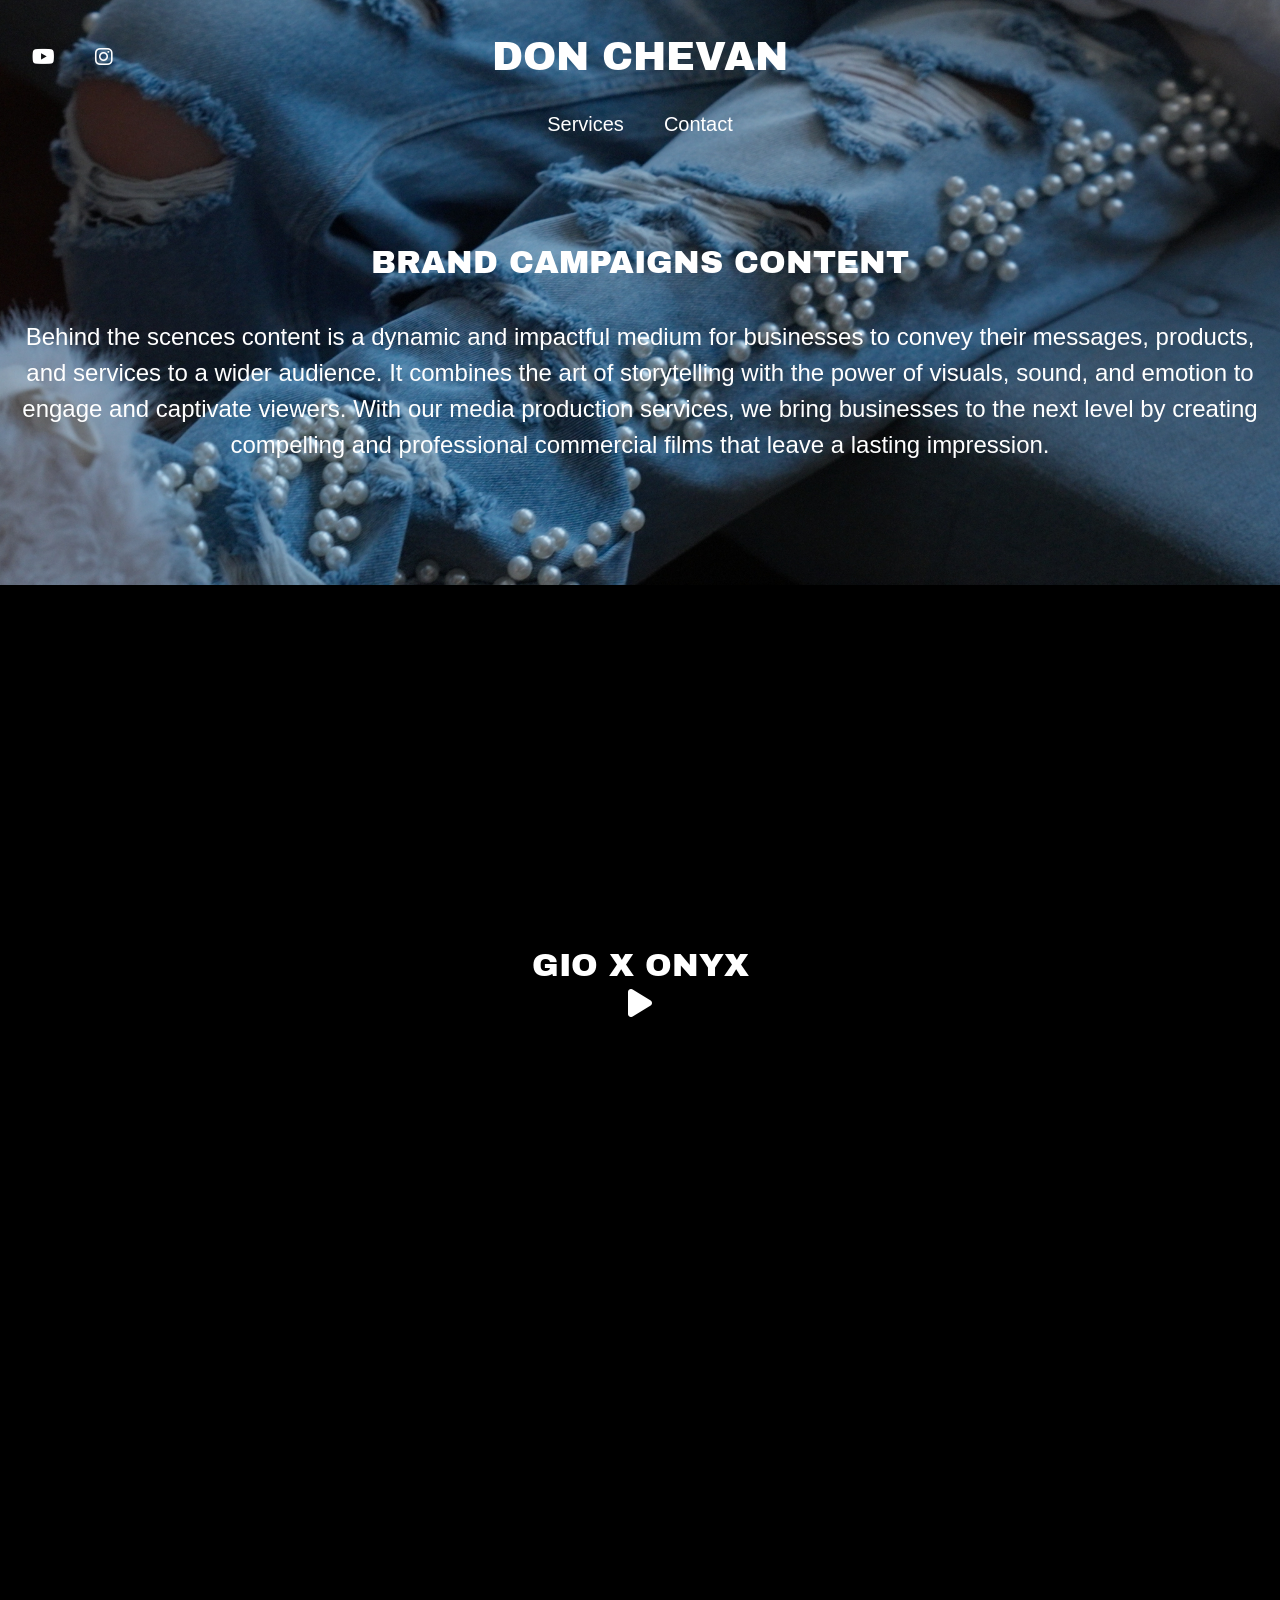
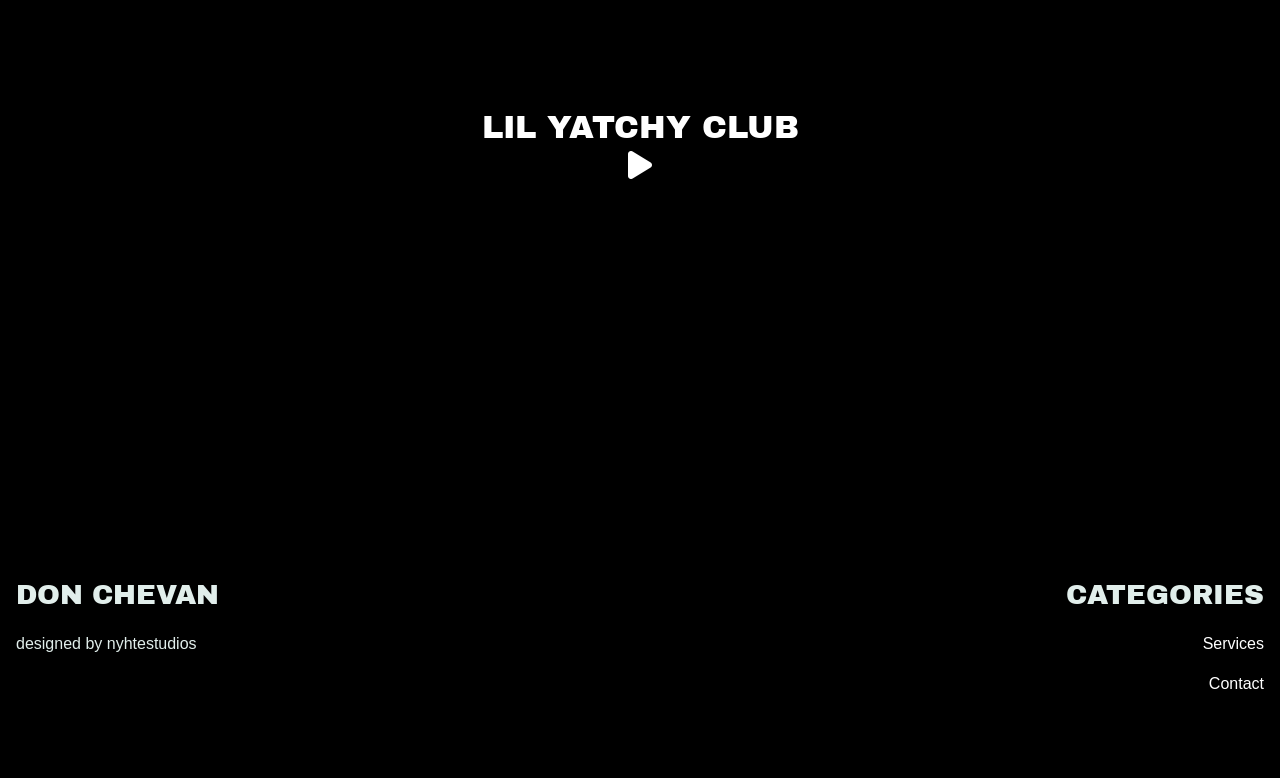
==== bccontentpage.html @ 1b99fb3d "fixed the off menu" ====
<!-- created by Greg Burris - 2025 -->
<!-- powered by Nyhte Studios -->
<!DOCTYPE html>
<html>
  <head>
    <meta charset="utf-8" />
    <title>Don Chevan</title>
    <meta name="author" content="" />
    <meta name="description" content="" />
    <meta name="viewport" content="width=device-width, initial-scale=1" />
    <link rel="icon" type="image/x-icon" href="favicon.ico" />
    <link
      href="https://fonts.googleapis.com/css?family=Archivo+Black"
      rel="stylesheet"
    />
    <link
      rel="stylesheet"
      href="https://cdnjs.cloudflare.com/ajax/libs/font-awesome/6.7.2/css/all.min.css"
      integrity="sha512-Evv84Mr4kqVGRNSgIGL/F/aIDqQb7xQ2vcrdIwxfjThSH8CSR7PBEakCr51Ck+w+/U6swU2Im1vVX0SVk9ABhg=="
      crossorigin="anonymous"
      referrerpolicy="no-referrer"
    />
    <!-- bootstrap stylesheet link -->
    <link
      rel="stylesheet"
      href="https://cdn.jsdelivr.net/npm/bootstrap@4.0.0/dist/css/bootstrap.min.css"
      integrity="sha384-Gn5384xqQ1aoWXA+058RXPxPg6fy4IWvTNh0E263XmFcJlSAwiGgFAW/dAiS6JXm"
      crossorigin="anonymous"
    />
    <!-- base stylesheet link -->
    <link href="css/base-stylesheet.css" rel="stylesheet" />
    <!-- services-subpage stylesheet link -->
    <link href="css/services-subpage-stylesheet.css" rel="stylesheet" />
    <!-- contact-subpage stylesheet link -->
    <link href="css/contact-subpage-stylesheet.css" rel="stylesheet" />
    <!-- content-pages stylesheet link -->
    <link href="css/content-pages.css" rel="stylesheet" />
  </head>

  <body>
    <!-- navbar code -->
    <!-- navbar for mobile -->
    <div class="show-on-mobile hide-on-desktop">
      <!-- off screen menu -->
      <div class="off-screen-menu">
        <!-- logo/title -->
        <h1>
          <a id="logo-mobile-off-screen-menu" href="./index.html">DON CHEVAN</a>
        </h1>
        <!-- service links -->
        <ul class="services-off-screen-menu">
          <li>
            <a class="underline-text-mobile" href="./services.html">Services</a>
          </li>
          <li>
            <a class="underline-text-mobile" href="./contact.html">Contact</a>
          </li>
        </ul>
        <!-- social media links -->
        <li class="social-media-links-off-screen-menu adjust-margins-mobile">
          <a
            class="underline-text-social-mobile"
            href="https://youtube.com/@donchevan?si=R7IiFeGLlOUmfGjW"
            ><i class="fab fa-youtube"></i
          ></a>
          <a
            class="underline-text-social-mobile"
            href="https://www.instagram.com/don.chevan/?ref=evahooft&hl=en"
            ><i class="fab fa-instagram"></i
          ></a>
        </li>
      </div>
      <!-- initial mobile menu -->
      <div class="content-image-001-mobile adjust-height-mobile">
        <header>
          <nav class="navbar-mobile">
            <!-- logo/title -->
            <h1><a id="logo-mobile" href="./index.html">DON CHEVAN</a></h1>
            <!-- hamburger menu -->
            <div class="ham-menu">
              <span></span>
              <span></span>
              <span></span>
            </div>
          </nav>
          <div
            class="background-container-mobile adjust-container-height-mobile"
          >
            <!-- text -->
            <p class="sub-text-mobile">BRAND CAMPAIGNS CONTENT</p>
            <p class="sub-text-services-mobile text-wrapping">
              Behind the scenes content is a dynamic and impactful medium for
              businesses to convey their messages, products, and services to a
              wider audience. It combines the art of storytelling with the power
              of visuals, sound, and emotion to engage and captivate viewers.
              With our media production services, we bring businesses to the
              next level by creating compelling and professional commercial
              films that leave a lasting impression.
            </p>
          </div>
        </header>
      </div>
    </div>

    <!-- navbar for Desktop -->
    <div class="show-on-desktop hide-on-mobile">
      <!-- background-image -->
      <div class="content-image-001">
        <header>
          <!-- social media links -->
          <li class="social-media-links">
            <a href="https://youtube.com/@donchevan?si=R7IiFeGLlOUmfGjW"
              ><i class="fab fa-youtube"></i
            ></a>
            <a href="https://www.instagram.com/don.chevan/?ref=evahooft&hl=en"
              ><i class="fab fa-instagram"></i
            ></a>
          </li>
          <nav class="navbar">
            <!-- logo/title -->
            <h1><a id="logo" href="./index.html">DON CHEVAN</a></h1>
            <!-- service links -->
            <ul>
              <li>
                <a class="underline-text" href="./services.html">Services</a>
              </li>
              <li>
                <a class="underline-text" href="./contact.html">Contact</a>
              </li>
            </ul>
          </nav>
        </header>
        <div class="background-container">
          <!-- text -->
          <p class="sub-text">BRAND CAMPAIGNS CONTENT</p>
          <p class="sub-text-services" style="padding: 1rem">
            Behind the scences content is a dynamic and impactful medium for
            businesses to convey their messages, products, and services to a
            wider audience. It combines the art of storytelling with the power
            of visuals, sound, and emotion to engage and captivate viewers. With
            our media production services, we bring businesses to the next level
            by creating compelling and professional commercial films that leave
            a lasting impression.
          </p>
        </div>
      </div>
    </div>

    <!-- content code -->
    <!-- content section for Moblie -->
    <div class="hide-on-desktop-aboutme show-on-mobile">
      <section class="content-section-mobile mobile-section-settings iphone-se-section-settings">
        <div style="padding-top: 1rem;" class="video-container-mobile mobile-text-container-settings iphone-se-container-settings">
          <!-- background-video -->
          <video playsinline muted loop id="background-video-mobile1" style="position: relative; z-index: -1;">
            <source src="./images/GIO X ONYX  3.MOV" type="video/mp4" />
          </video>
          <h1 style="padding: 1rem; text-align: center !important" class="tumbnail_title_mobile ipad-media-settings">GIO X ONYX</h1>
          <br>
          <button id="playPauseButton_mobile"><i class="fa-solid fa-play"></i></button>
        </div>
      </section>

      <section class="content-section-mobile mobile-section-settings iphone-se-section-settings">
        <div class="video-container-mobile mobile-text-container-settings iphone-se-container-settings">
          <!-- background-video -->
          <video playsinline muted loop id="background-video-mobile2" style="position: relative; z-index: -1;">
            <source src="./images/lil yachty club performance.mp4" type="video/mp4"/>
          </video>
          <h1 style="padding: 1rem; text-align: center !important" class="tumbnail_title_mobile2 ipad-media-settings">LIL YATCHY CLUB</h1>
          <br>
          <button id="playPauseButton_mobile2"><i class="fa-solid fa-play"></i></button>
        </div>
      </section>
    </div>

    <!-- content section for Desktop & Ipad -->
    <div class="show-on-desktop-aboutme hide-on-mobile">

      <section class="video-container">
        <!-- background-video -->
        <video playsinline muted loop id="background-video1" style="position: relative; z-index: -1;">
            <source src="./images/GIO X ONYX  3.MOV" type="video/mp4"/>
        </video>
        <h1 style="padding: 1rem; text-align: center !important" class="tumbnail_title ipad-media-settings">
            GIO X ONYX
        </h1>
        <br />
        <button id="playPauseButton"><i class="fa-solid fa-play"></i></button>
      </section>

      <section class="video-container">
        <!-- background-video -->
        <video playsinline muted loop id="background-video2" style="position: relative; z-index: -1;">
          <source src="./images/lil yachty club performance.mp4" type="video/mp4"/>
        </video>
        <h1 style="padding: 1rem; text-align: center !important" class="tumbnail_title_2 ipad-media-settings">
          LIL YATCHY CLUB
        </h1>
        <br />
        <button id="playPauseButton2"><i class="fa-solid fa-play"></i></button>
      </section>

    </div>

      <!-- Footer Section -->
    <div class="contact-footer">
      <div class="left-information desktop-settings-left">
        <!-- text -->
        <p class="footer-text">DON CHEVAN</p>
        <p class="footer-sub-text">designed by nyhtestudios</p>
      </div>
      <div class="right-information desktop-settings-right">
        <!-- text -->
        <p class="footer-text">CATEGORIES</p>
        <p class="footer-sub-text"><a href="./services.html">Services</a></p>
        <p class="footer-sub-text"><a href="./contact.html">Contact</a></p>
      </div>
    </div>

    <script>
    // Mobile
    // Function for Video 1
      const myVideoMobile = document.getElementById("background-video-mobile1");
      const playButtonMobile = document.getElementById("playPauseButton_mobile");
      const thumbnailTitleMobile = document.querySelector(".tumbnail_title_mobile");

      // Play video when the button is clicked
      playButtonMobile.addEventListener("click", () => {
        myVideoMobile.play(); // just play, not toggle
      });

      // Pause video when the video itself is clicked
      myVideoMobile.addEventListener("click", () => {
        if (!myVideoMobile.paused) {
            myVideoMobile.pause();
        }
      });

      // Show button when video is paused or ended
      myVideoMobile.addEventListener("pause", () => {
        playButtonMobile.classList.remove("hidden");
        thumbnailTitleMobile.classList.remove("hidden");
        playButtonMobile.innerHTML = '<i class="fa-solid fa-play"></i>';
      });

      // Hide button when video starts playing
      myVideoMobile.addEventListener("play", () => {
        playButtonMobile.classList.add("hidden");
        thumbnailTitleMobile.classList.add("hidden");
      });

    // Function for Video 2
      const myVideoMobile2 = document.getElementById("background-video-mobile2");
      const playButtonMobile2 = document.getElementById("playPauseButton_mobile2");
      const thumbnailTitleMobile2 = document.querySelector(".tumbnail_title_mobile2");

      // Play video when the button is clicked
      playButtonMobile2.addEventListener("click", () => {
        myVideoMobile2.play(); // just play, not toggle
      });

      // Pause video when the video itself is clicked
      myVideoMobile2.addEventListener("click", () => {
        if (!myVideoMobile2.paused) {
            myVideoMobile2.pause();
        }
      });

      // Show button when video is paused or ended
      myVideoMobile2.addEventListener("pause", () => {
        playButtonMobile2.classList.remove("hidden");
        thumbnailTitleMobile2.classList.remove("hidden");
        playButtonMobile2.innerHTML = '<i class="fa-solid fa-play"></i>';
      });

      // Hide button when video starts playing
      myVideoMobile2.addEventListener("play", () => {
        playButtonMobile2.classList.add("hidden");
        thumbnailTitleMobile2.classList.add("hidden");
      });

    // Desktop & Ipad
    // Function for Video 1
      const myVideo1 = document.getElementById("background-video1");
      const playButton1 = document.getElementById("playPauseButton");
      const thumbnailTitle1 = document.querySelector(".tumbnail_title");

      // Play video when the button is clicked
      playButton1.addEventListener("click", () => {
        myVideo1.play(); // just play, not toggle
      });

      // Pause video when the video itself is clicked
      myVideo1.addEventListener("click", () => {
        if (!myVideo1.paused) {
          myVideo1.pause();
        }
      });

      // Show button when video is paused or ended
      myVideo1.addEventListener("pause", () => {
        playButton1.classList.remove("hidden");
        thumbnailTitle1.classList.remove("hidden");
        playButton.innerHTML = '<i class="fa-solid fa-play"></i>';
      });

      // Hide button when video starts playing
      myVideo1.addEventListener("play", () => {
        playButton1.classList.add("hidden");
        thumbnailTitle1.classList.add("hidden");
      });

    // Function for Video 2
      const myVideo2 = document.getElementById("background-video2");
      const playButton = document.getElementById("playPauseButton2");
      const thumbnailTitle = document.querySelector(".tumbnail_title_2");

      // Play video when the button is clicked
      playButton.addEventListener("click", () => {
        myVideo2.play(); // just play, not toggle
      });

      // Pause video when the video itself is clicked
      myVideo2.addEventListener("click", () => {
        if (!myVideo2.paused) {
          myVideo2.pause();
        }
      });

      // Show button when video is paused or ended
      myVideo2.addEventListener("pause", () => {
        playButton.classList.remove("hidden");
        thumbnailTitle.classList.remove("hidden");
        playButton.innerHTML = '<i class="fa-solid fa-play"></i>';
      });

      // Hide button when video starts playing
      myVideo2.addEventListener("play", () => {
        playButton.classList.add("hidden");
        thumbnailTitle.classList.add("hidden");
      });

    </script>

    <!-- base javascript file -->
    <script src="js/script.js"></script>
    <!-- jQuery first, then Popper.js, then Bootstrap JS -->
    <script
      src="https://code.jquery.com/jquery-3.2.1.slim.min.js"
      integrity="sha384-KJ3o2DKtIkvYIK3UENzmM7KCkRr/rE9/Qpg6aAZGJwFDMVNA/GpGFF93hXpG5KkN"
      crossorigin="anonymous"
    ></script>
    <script
      src="https://cdn.jsdelivr.net/npm/popper.js@1.12.9/dist/umd/popper.min.js"
      integrity="sha384-ApNbgh9B+Y1QKtv3Rn7W3mgPxhU9K/ScQsAP7hUibX39j7fakFPskvXusvfa0b4Q"
      crossorigin="anonymous"
    ></script>
    <script
      src="https://cdn.jsdelivr.net/npm/bootstrap@4.0.0/dist/js/bootstrap.min.js"
      integrity="sha384-JZR6Spejh4U02d8jOt6vLEHfe/JQGiRRSQQxSfFWpi1MquVdAyjUar5+76PVCmYl"
      crossorigin="anonymous"
    ></script>
  </body>
</html>
---- css/base-stylesheet.css ----
/* base-stylesheet */
/*
/* base styles */
* {
  margin: 0;
  padding: 0;
  box-sizing: border-box;
  /*   color: var(--primary); */
}

body {
  margin: 0;
  font-family: "Quicksand", sans-serif;
  -webkit-font-smoothing: antialiased;
  -moz-osx-font-smoothing: grayscale;
  background: black;
  /* background: radial-gradient(#7393B3, #1a1f1d); */
  color: #e1eeeb;
  min-height: 100vh;
  /* max-width: 100% !important; */
}

ul {
  list-style-type: none;
  padding-left: 0rem;
}

a {
  color: white;
}

a:visited {
  color: white;
}

a:hover {
  color: white;
  text-decoration: none !important;
}

.button-href {
  color: black !important;
}

/* Code for Videos  */

.video-container {
  position: relative;
  padding-top: 5rem;
}

.video-container-mobile {
  position: relative;
  padding-left: 1rem;
  padding-right: 1rem;
  padding-bottom: 1rem;
}

#playPauseButton {
  position: absolute;
  top: 55%;
  left: 50%;
  transform: translate(-50%, -50%);
  z-index: 1;
  /* background-color: rgba(0,0,0,.4); */
  /* background-color: white; */
  background: transparent;
  border: none;
  padding: 1rem;
  text-align: center;
  cursor: pointer;
  width: 100%;
  color: white;
  font-size: 2rem;
  -webkit-tap-highlight-color: transparent;
}

#playPauseButton_mobile {
  position: absolute;
  top: 57.5%;
  left: 50%;
  transform: translate(-50%, -50%);
  z-index: 1;
  /* background-color: rgba(0,0,0,.4); */
  /* background-color: white; */
  background: transparent;
  border: none;
  /* padding: 1rem; */
  text-align: center;
  cursor: pointer;
  width: 100%;
  color: white;
  font-size: 2rem;
  -webkit-tap-highlight-color: transparent;
}

#playPauseButton_mobile:focus {
outline: none;
}


#playPauseButton_mobile2 {
  position: absolute;
  top: 57.5%;
  left: 50%;
  transform: translate(-50%, -50%);
  z-index: 1;
  /* background-color: rgba(0,0,0,.4); */
  /* background-color: white; */
  background: transparent;
  border: none;
  /* padding: 1rem; */
  text-align: center;
  cursor: pointer;
  width: 100%;
  color: white;
  font-size: 2rem;
  -webkit-tap-highlight-color: transparent;
}

#playPauseButton_mobile2:focus {
  outline: none;
  }

#playPauseButton:focus {
  outline: none;
}

.bg4button {
  background-color: white;
  width: 100%;
}

.tumbnail_title {
  font-size: 2rem;
  font-family: "Archivo Black", sans-serif;
  color: white;
  padding: 1rem;
  position: absolute;
  top: 50%;
  left: 50%;
  transform: translate(-50%, -50%);
  z-index: 1;
}

.tumbnail_title_mobile {
  font-size: 2rem;
  font-family: "Archivo Black", sans-serif;
  color: white;
  /* padding: 1rem; */
  position: absolute;
  top: 50%;
  left: 50%;
  transform: translate(-50%, -50%);
  z-index: 1;
}

.tumbnail_title_mobile2 {
  font-size: 2rem;
  font-family: "Archivo Black", sans-serif;
  color: white;
  /* padding: 1rem; */
  position: absolute;
  top: 50%;
  left: 50%;
  transform: translate(-50%, -50%);
  z-index: 1;
}


.tumbnail_title_2 {
  font-size: 2rem;
  font-family: "Archivo Black", sans-serif;
  color: white;
  padding: 1rem;
  position: absolute;
  top: 50%;
  left: 50%;
  transform: translate(-50%, -50%);
  z-index: 1;
}

#playPauseButton2 {
  position: absolute;
  top: 55%;
  left: 50%;
  transform: translate(-50%, -50%);
  z-index: 1;
  /* background-color: rgba(0,0,0,.4); */
  /* background-color: white; */
  background: transparent;
  border: none;
  padding: 1rem;
  text-align: center;
  cursor: pointer;
  width: 100%;
  color: white;
  font-size: 2rem;
  -webkit-tap-highlight-color: transparent;
}

#playPauseButton2:focus {
  outline: none;
}

.hidden {
  display: none;
}

#background-video1 {
  width: 100%;
  height: 75vh;
  bottom: 0;
  z-index: -1;
  object-fit: cover;
}

#background-video2 {
  width: 100%;
  height: 75vh;
  bottom: 0;
  z-index: -1;
  object-fit: cover;
}

#background-video-mobile1 {
  width: 100%;
  height: 75vh;
  bottom: 0;
  z-index: -1;
  object-fit: cover;
}

#background-video-mobile2 {
  width: 100%;
  height: 75vh;
  bottom: 0;
  z-index: -1;
  object-fit: cover;
}
---- css/services-subpage-stylesheet.css ----
.test-text {
    color: red;
}

/* navbar-stylesheet */
/*
/* navbar */
nav {
    padding: 1rem;
    display: flex;
  }
  
  .navbar {
    display: flex;
    justify-content: center;
    align-items: center;
    flex-direction: column;
    /* position: fixed; */
    left: 0;
    right: 0;
    padding: 32px 32px;
    gap: 20px;
  }
  
  .navbar > ul {
    display: flex;
    list-style-type: none;
    gap: 40px;
  }
  
  .navbar-mobile {
    padding: 1rem;
    display: flex;
  }
  
  .underline-text {
    color: white;
    font-family: "proxima-nova", sans-serif;
    text-decoration: none !important;
    font-size: 20px;
  }
  
  .underline-text-mobile {
    color: black !important;
    font-family: "proxima-nova", sans-serif !important;
    font-size: 3rem !important;
    text-decoration: none !important;
  }
  
  .underline-text-social-mobile {
    color: black !important;
  }
  
  /* background container/image */
  .background-container {
    width: 100%;
    height: 40vh;
    color: white;
    display: flex;
    justify-content: center;
    align-items: center;
    flex-direction: column;
  }
  
  .background-image {
    width: 100%;
    height: 65vh;
    background-image: url("../images/servicescover.jpeg");
    background-repeat: no-repeat;
    background-size: cover;
    /* background-attachment: fixed; */
    /* The CSS property background-attachment: fixed; does not work on mobile devces */
    background-position-x: center;
    background-position-y: center;
  }
  
  .background-container-mobile {
    width: 100%;
    height: 50vh;
    color: white;
    display: flex;
    justify-content: center;
    align-items: center;
    flex-direction: column;
  }
  
  .background-image-mobile {
    width: 100%;
    height: 65vh;
    background-image: url("../images/servicescover.jpeg");
    background-repeat: no-repeat;
    background-size: cover;
    /* background-attachment: fixed; */
    /* The CSS property background-attachment: fixed; does not work on mobile devces */
    background-position-x: center;
    background-position-y: center;
  }
  
  .sub-text {
    font-family: "Archivo Black", sans-serif;
    font-size: 2rem;
    text-align: center;
  }
  
  .sub-text-mobile {
    font-family: "Archivo Black", sans-serif;
    font-size: 2rem;
    text-align: center;
  }
  
  .sub-text-mobile.active {
    display: none;
  }

  .sub-text-services {
    font-family: "proxima-nova", sans-serif;
    font-size: 1.5rem;
    text-align: center;
  }
  
  .sub-text-services-mobile {
    font-family: "proxima-nova", sans-serif;
    font-size: 1rem;
    text-align: center;
    padding-left: 1rem;
    padding-right: 1rem;
    padding: 1rem;
  }
  
  .sub-text-services-mobile.active {
    display: none;
  }
  
  
  /* logo/title */
  #logo {
    font-size: 40px;
    text-decoration: none;
    font-family: "Archivo Black", sans-serif;
    padding-top: 16px;
    padding-left: 32px;
    padding-right: 32px;
  }
  
  #logo:hover {
    cursor: pointer;
  }
  
  #logo-mobile {
    font-size: 2rem;
    display: flex;
    justify-content: center;
    margin-top: 8px;
    /* margin-left: 30px; */
    margin-right: 30px;
    flex-grow: 0;
    flex-shrink: 1;
    text-decoration: none;
    font-family: "Archivo Black", sans-serif;
  }
  
  #logo-mobile:hover {
    cursor: pointer;
  }
  
  /* ham menu */
  .ham-menu {
    height: 50px;
    width: 40px;
    margin-left: auto;
    position: relative;
  }
  
  .ham-menu span {
    height: 5px;
    width: 100%;
    background-color: white;
    border-radius: 25px;
    position: absolute;
    left: 25%;
    top: 50%;
    transform: translate(-50%, -50%);
    transition: 0.3s ease;
  }
  
  .ham-menu span:nth-child(1) {
    top: 25%;
  }
  
  .ham-menu span:nth-child(3) {
    top: 75%;
  }
  
  .ham-menu.active span {
    background-color: black;
  }
  
  .ham-menu.active span:nth-child(1) {
    top: 50%;
    transform: translate(-50%, -50%) rotate(45deg);
  }
  
  .ham-menu.active span:nth-child(2) {
    opacity: 0;
  }
  
  .ham-menu.active span:nth-child(3) {
    top: 50%;
    transform: translate(-50%, -50%) rotate(-45deg);
  }
  
  /* off-screen-menu */
  .off-screen-menu {
    background-color: white;
    height: 100%;
    width: 100%;
    /*   max-width: 450px; */
    position: fixed;
    /* top: 0; */
    right: -100%;
    /*  right: 450px; */
    display: flex;
    flex-direction: column;
    align-items: left;
    text-align: left;
    transition: 0.3s ease;
    padding: 1rem;
  }
  
  .off-screen-menu.active {
    right: 0;
  }
  
  #logo-mobile-off-screen-menu {
    display: flex;
    margin-top: 8px;
    margin-left: 30px;
    margin-right: 30px;
    flex-grow: 0;
    flex-shrink: 1;
    font-size: 2rem;
    text-decoration: none;
    font-family: "Archivo Black", sans-serif;
    color: black;
  }
  
  .services-off-screen-menu {
    position: relative;
    display: flex;
    flex-grow: 1;
    flex-shrink: 0;
    justify-content: center;
    flex-direction: column;
    margin: 0 70px;
  }
  
  /* social media links */
  .social-media-links {
    display: flex;
    justify-content: left;
    position: absolute;
    gap: 40px;
    padding: 42px 32px;
    font-size: 20px;
  }
  
  .social-media-links-off-screen-menu {
    display: flex;
    align-items: center;
    margin: 0 30px;
    flex-grow: 0;
    flex-shrink: 1;
    margin-bottom: 1.5vw;
    gap: 40px;
    font-size: 1.5rem;
  }







/* contactme-stylesheet */
/*
/* contactme section */

/* background container/image */

#service-background-image-001 {
  width: 100%;
  height: 65vh;
  background-image: url('../images/behindthescencescontentcover.jpeg');
  background-repeat: no-repeat;
  background-size: cover;
  /* position: fixed; */
  background-position-x: center;
  background-position-y: center;
  object-fit: cover;
}

#service-background-image-002 {
  width: 100%;
  height: 65vh;
  background-image: url('../images/concertcontentcover.jpeg');
  background-repeat: no-repeat;
  background-size: cover;
  /* position: fixed; */
  background-position-x: center;
  background-position-y: center;
  object-fit: cover;
}

#service-background-image-003 {
  width: 100%;
  height: 65vh;
  background-image: url('../images/musicvideocontent.jpeg');
  background-repeat: no-repeat;
  background-size: cover;
  /* position: fixed; */
  background-position-x: center;
  background-position-y: center;
  object-fit: cover;
}

#service-background-image-004 {
  width: 100%;
  height: 65vh;
  background-image: url('../images/sportscontentcover.jpeg');
  background-repeat: no-repeat;
  background-size: cover;
  /* position: fixed; */
  background-position-x: center;
  background-position-y: center;
  object-fit: cover;
}

#service-background-image-005 {
  width: 100%;
  height: 65vh;
  background-image: url('../images/brandcampaign.jpeg');
  background-repeat: no-repeat;
  background-size: cover;
  /* position: fixed; */
  background-position-x: center;
  background-position-y: center;
  object-fit: cover;
}

#service-container {
  width: 100%;
  height: 100%;
  color: white;
  display: flex;
  justify-content: center;
  align-items: center;
  flex-direction: column;
}

.service-title {
  font-family: "Archivo Black", sans-serif;
  font-size: 2rem;
  padding: 1rem;
  text-align: center;
}

/* button */
.container-button {
  /* width: 100%; */
  padding: 1rem;
}

.my-button {
  background:  transparent;
  color: white;
  border: none;
  height: 75px;
  width: 275px;
  border-radius: 8px;
  border:  2px solid white;
  font-size: 1rem;
  padding: 10px 20px;
  cursor: pointer;
  font-family: "Archivo Black", sans-serif;
}

.my-button:hover {
  /* background-color: #7393B3; */
  color: white;
}

/* media quieries - Mobile */
@media screen and (max-width: 430px) {
  .mobile-media-settings {
      width: 100%;
  }

  .increase-size-on-mobile {
      width: 100%;
  }
}



































  
  /* media quieries */
  /* media quieries - Desktop */
  @media screen and (max-width: 1024px) {
    .show-on-desktop {
      display: none;
    }
  }
  
  /* media quieries - Mobile */
  @media screen and (min-width: 1025px) {
    .hide-on-desktop {
      display: none;
    }
  }
  
  /* media quieries - Mobile */
  @media screen and (max-height: 431px) {
    .adjust-height-mobile {
      height: 100vh !important;
    }
  
    .adjust-container-height-mobile {
      height: 60vh;
    }
  }
  
  /* Nest Hub */
  @media only screen and (max-width: 1024px) and (max-height: 600px) {
    .adjust-height-mobile {
      height: 100vh !important;
    }
  }
---- css/contact-subpage-stylesheet.css ----
/* contact-subpage-stylesheet */
/*
/* navbar */
nav {
  padding: 1rem;
  display: flex;
}

.navbar {
  display: flex;
  justify-content: center;
  align-items: center;
  flex-direction: column;
  left: 0;
  right: 0;
  padding: 32px 32px;
  gap: 20px;
}

.navbar > ul {
  display: flex;
  list-style-type: none;
  gap: 40px;
}

.navbar-mobile {
  padding: 1rem;
  display: flex;
  /* margin-bottom: 50px; */
}

.underline-text {
  color: white;
  font-family: "proxima-nova", sans-serif;
  text-decoration: none !important;
  font-size: 20px;
}

.underline-text-mobile {
  color: black !important;
  font-family: "proxima-nova", sans-serif !important;
  font-size: 3rem !important;
  text-decoration: none !important;
}

.underline-text-social-mobile {
  color: black !important;
}

/* background container */
.background-image {
  width: 100%;
}

.background-container-mobile {
  width: 100%;
  height: 50vh;
  color: white;
  display: flex;
  justify-content: center;
  align-items: center;
  flex-direction: column;
}

.background-image-mobile {
  width: 100%;
}

.sub-text {
  font-family: "Archivo Black", sans-serif;
  font-size: 2rem;
  text-align: center;
}

.sub-text-mobile {
  font-family: "Archivo Black", sans-serif;
  font-size: 2rem;
  text-align: center;
}

.sub-text-mobile.active {
  display: none;
}

.sub-text-services {
  font-family: "proxima-nova", sans-serif;
  font-size: 1.5rem;
  text-align: center;
}

.sub-text-services-mobile {
  font-family: "proxima-nova", sans-serif;
  font-size: 1rem;
  text-align: center;
  padding-left: 1rem;
  padding-right: 1rem;
  padding: 1rem;
}

.sub-text-services-mobile.active {
  display: none;
}

/* logo/title */
#logo {
  font-size: 40px;
  text-decoration: none;
  font-family: "Archivo Black", sans-serif;
  padding-top: 16px;
  padding-left: 32px;
  padding-right: 32px;
}

#logo:hover {
  cursor: pointer;
}

#logo-mobile {
  font-size: 2rem;
  display: flex;
  justify-content: center;
  margin-top: 8px;
  /* margin-left: 30px; */
  margin-right: 30px;
  flex-grow: 0;
  flex-shrink: 1;
  text-decoration: none;
  font-family: "Archivo Black", sans-serif;
}

#logo-mobile:hover {
  cursor: pointer;
}

/* ham menu */
.ham-menu {
  height: 50px;
  width: 40px;
  margin-left: auto;
  position: relative;
}

.ham-menu span {
  height: 5px;
  width: 100%;
  background-color: white;
  border-radius: 25px;
  position: absolute;
  left: 25%;
  top: 50%;
  transform: translate(-50%, -50%);
  transition: 0.3s ease;
}

.ham-menu span:nth-child(1) {
  top: 25%;
}

.ham-menu span:nth-child(3) {
  top: 75%;
}

.ham-menu.active span {
  background-color: black;
}

.ham-menu.active span:nth-child(1) {
  top: 50%;
  transform: translate(-50%, -50%) rotate(45deg);
}

.ham-menu.active span:nth-child(2) {
  opacity: 0;
}

.ham-menu.active span:nth-child(3) {
  top: 50%;
  transform: translate(-50%, -50%) rotate(-45deg);
}

/* off-screen-menu */
.off-screen-menu {
  background-color: white;
  height: 100%;
  width: 100%;
  /*   max-width: 450px; */
  position: fixed;
  /* top: 0; */
  right: -100%;
  /*  right: 450px; */
  display: flex;
  flex-direction: column;
  align-items: left;
  text-align: left;
  transition: 0.3s ease;
  padding: 1rem;
}

.off-screen-menu.active {
  right: 0;
}

#logo-mobile-off-screen-menu {
  display: flex;
  margin-top: 8px;
  margin-left: 30px;
  margin-right: 30px;
  flex-grow: 0;
  flex-shrink: 1;
  font-size: 2rem;
  text-decoration: none;
  font-family: "Archivo Black", sans-serif;
  color: black;
}

.services-off-screen-menu {
  position: relative;
  display: flex;
  flex-grow: 1;
  flex-shrink: 0;
  justify-content: center;
  flex-direction: column;
  margin: 0 70px;
}

/* social media links */
.social-media-links {
  display: flex;
  justify-content: left;
  position: absolute;
  gap: 40px;
  padding: 42px 32px;
  font-size: 20px;
}

.social-media-links-off-screen-menu {
  display: flex;
  align-items: center;
  margin: 0 30px;
  flex-grow: 0;
  flex-shrink: 1;
  margin-bottom: 1.5vw;
  gap: 40px;
  font-size: 1.5rem;
}

/* aboutme-stylesheet */
/*
/* aboutme section */
.aboutme-section {
  height: 100%;
  width: 100%;
  display: flex;
  align-items: center;
  /* padding-bottom: 2rem; */
}

.aboutme-image {
  width: 50%;
  height: 75vh;
  /* display: block; */
  /* The CSS property display: block is used to change the default behavior of an element from inline to block-level. 
      When an element has a block display value, it will start on a new line and take up the full width available by default. 
      This means that other elements will be pushed down or up to make room for it. */
  background-repeat: no-repeat;
  /* background-size: cover; */
  background-attachment: fixed;
  background-position-x: center;
  background-position-y: center;
  object-fit: cover;
  object-position: bottom;
  /* The CSS property object-fit: cover is used to adjust to any image frame/size for all devices */
}

.aboutme-text-container {
  flex-direction: column;
  align-items: center;
  display: flex;
  justify-content: center;
  text-align: left;
  margin: auto;
  width: 50%;
  /* height: 75vh; */
  line-height: 30px;
  padding: 1rem;
}

.aboutme-title {
  width: 50%;
  font-size: 2rem;
  font-family: "Archivo Black", sans-serif;
  color: white;
  padding: 1rem 0rem;
}

.aboutme-sub-title {
  width: 50%;
  font-size: 1.5rem;
  font-family: "proxima-nova", sans-serif;
  color: white;
  padding: 1rem 0rem;
}

.aboutme-text {
  width: 50%;
  font-size: 1rem;
  font-family: "proxima-nova", sans-serif;
  color: white;
}

/* button  */
.container-button-aboutme {
  margin: auto;
  margin-top: 2rem;
  margin-bottom: 0rem;
  width: 50%;
}

.my-button-popup {
  background-color: white;
  color: black;
  border: none;
  height: 75px;
  width: 275px;
  border-radius: 8px;
  font-size: 1rem;
  padding: 10px 20px;
  cursor: pointer;
}

.my-button-popup:hover {
  background-color: #7393b3;
  color: black;
}

.contact-footer {
  display: flex;
  margin: auto;
  justify-content: space-between;
  /* width: 1250px; */
  width: 100vw;
  padding: 1rem;
  margin-top: 50px;
  margin-bottom: 50px;
}

.left-information {
  text-align: left;
}

.right-information {
  text-align: right;
}

.footer-text {
  font-family: "Archivo Black", sans-serif;
  font-size: 27.5px;
}

.footer-sub-text {
  font-family: "proxima-nova", sans-serif;
}

/* Code for pop up */
.overlay-container {
  display: none;
  position: fixed;
  top: 0;
  left: 0;
  width: 100%;
  height: 100%;
  background: rgba(0, 0, 0, 0.6);
  justify-content: center;
  align-items: center;
  opacity: 0;
  transition: opacity 0.3s ease;
}

.popup-box {
  background: #fff;
  padding: 24px;
  border-radius: 12px;
  box-shadow: 0 0 20px rgba(0, 0, 0, 0.4);
  width: 750px;
  height: 100vh;
  overflow: auto;
  text-align: center;
  opacity: 0;
  transform: scale(0.8);
  animation: fadeInUp 0.5s ease-out forwards;
}

.form-container {
  display: flex;
  flex-direction: column;
}

.testing {
  display: flex;
  flex-direction: row !important;
  gap: 0.5rem;
}

.popup-header {
  display: flex;
  justify-content: space-between;
}

.testing-2 {
  display: flex;
  flex-direction: column;
  width: 100%;
}

.form-label {
  margin-bottom: 10px;
  font-size: 16px;
  color: #444;
  text-align: left;
  font-family: "proxima-nova", sans-serif;
}

.form-input {
  padding: 10px;
  margin-bottom: 20px;
  border: 1px solid #ccc;
  border-radius: 8px;
  font-size: 16px;
  width: 100%;
  box-sizing: border-box;
}

.form-input-2 {
  padding: 10px;
  margin-bottom: 20px;
  border: 1px solid #ccc;
  border-radius: 8px;
  font-size: 16px;
  width: 100%;
  box-sizing: border-box;
}

.form-input-3 {
  padding-left: 6px;
  padding-right: 6px;
  padding-top: 11.5px;
  padding-bottom: 11.5px;
  margin-bottom: 20px;
  border: 1px solid #ccc;
  border-radius: 8px;
  font-size: 16px;
  width: 100%;
  box-sizing: border-box;
}

.btn-submit {
  padding: 12px 24px;
  border: none;
  border-radius: 8px;
  cursor: pointer;
  transition: background-color 0.3s ease, color 0.3s ease;
}

.btn-submit {
  background-color: black;
  color: #fff;
}

.btn-submit:hover {
  background-color: #7393b3;
}

.fa-xmark {
  color: black;
  font-size: 2.5rem;
  margin-bottom: 1rem;
  cursor: pointer;
}

.insta-popup {
  color: black;
  font-size: 2rem;
  margin-bottom: 2rem;
  cursor: pointer;
}

/* Keyframes for fadeInUp animation */
@keyframes fadeInUp {
  from {
    opacity: 0;
    transform: translateY(20px);
  }

  to {
    opacity: 1;
    transform: translateY(0);
  }
}

/* Animation for popup */
.overlay-container.show {
  display: flex;
  opacity: 1;
}
/* Code for pop up ends */

/* media quieries */
/* media quieries - Desktop */
@media screen and (max-width: 1024px) {
  .show-on-desktop {
    display: none;
  }
}

/* media quieries - Mobile */
@media screen and (min-width: 1025px) {
  .hide-on-desktop {
    display: none;
  }
}

/* media quieries - let's connect section */
/* Desktop */
@media screen and (max-width: 667px) {
  .show-on-desktop-aboutme {
    display: none;
  }
}

@media screen and (min-width: 1280px) {
  .section-settings {
    height: 100vh;
  }
}

/* Mobile */
@media screen and (min-width: 668px) {
  .hide-on-desktop-aboutme {
    display: none;
  }
}

@media screen and (max-width: 667px) {
  .mobile-image-settings {
    width: 100%;
    height: 45vh;
    margin-top: 2rem;
    margin-bottom: 2rem;
  }

  .mobile-section-settings {
    height: 100%;
  }

  .mobile-text-container-settings {
    width: 100%;
  }

  .mobile-text-settings {
    padding-top: 1rem;
  }

  /* increases size of button on mobile view so it spans across device */
  .increase-size-on-mobile-aboutme {
    width: 100% !important;
  }
}

/* media quieries - Desktop & Ipad & Mobile */
/* helps with image sizing for vertical/horizontal view across all devices */
@media screen and (max-width: 1200px) {
  .mobile-media-settings {
    width: 100%;
  }

  .ipad-media-settings {
    width: 100%;
  }
}

@media screen and (max-width: 1680px) {
  .ipad-image-size {
    height: 750px;
  }
}

@media screen and (max-height: 665px) {
  .image-size {
    height: 750px;
  }
}

/* iphone se device horizontal view */
@media only screen and (min-width: 667px) and (max-height: 375px) {
  .iphone-se-image-settings {
    width: 100%;
    height: 85vh !important;
    margin-top: 2rem;
    margin-bottom: 2rem;
  }

  .iphone-se-section-settings {
    width: 100% !important;
  }

  .iphone-se-container-settings {
    width: 100% !important;
  }

  .iphone-se-text-settings {
    padding-top: 1rem;
  }
}

/* media quieries - Footer Section */
/* media quieries - Desktop */
@media screen and (min-width: 1300px) {
  .desktop-settings-left {
    margin-left: 250px;
  }

  .desktop-settings-right {
    margin-right: 250px;
  }
}

@media screen and (max-width: 769px) {
  .popup-box {
    width: 100%;
    border-radius: 0px;
  }
}

@media only screen and (min-width: 668px) and (max-width: 1025px) {
  .navbar-mobile {
    margin-bottom: 40px;
  }
}
---- css/content-pages.css ----
.service-video {
    width: 60%;
    height: 500px;
    background-repeat: no-repeat;
    background-attachment: fixed;
    background-position-x: center;
    background-position-y: center;
    object-fit: cover;
    object-position: bottom;
    /* The CSS property object-fit: cover is used to adjust to any image frame/size for all devices */
}

.service-video-mobile {
    height: 500px;
    background-repeat: no-repeat;
    background-attachment: fixed;
    background-position-x: center;
    background-position-y: center;
    object-fit: cover;
    object-position: bottom;
    /* The CSS property object-fit: cover is used to adjust to any image frame/size for all devices */
}
.content-image {
    width: 100%;
    height: 65vh;
    background-image: url("../images/behindthescencescontentcover.jpeg");
    background-repeat: no-repeat;
    background-size: cover;
    /* background-attachment: fixed; */
    /* The CSS property background-attachment: fixed; does not work on mobile devces */
    background-position-x: center;
    background-position-y: center;
}

.content-image-mobile {
    width: 100%;
    height: 65vh;
    background-image: url("../images/behindthescencescontentcover.jpeg");
    background-repeat: no-repeat;
    background-size: cover;
    /* background-attachment: fixed; */
    /* The CSS property background-attachment: fixed; does not work on mobile devces */
    background-position-x: center;
    background-position-y: center;
  }

  .content-image-001 {
    width: 100%;
    height: 65vh;
    background-image: url("../images/brandcampaign.jpeg");
    background-repeat: no-repeat;
    background-size: cover;
    /* background-attachment: fixed; */
    /* The CSS property background-attachment: fixed; does not work on mobile devces */
    background-position-x: center;
    background-position-y: center;
}

.content-image-001-mobile {
    width: 100%;
    height: 65vh;
    background-image: url("../images/brandcampaign.jpeg");
    background-repeat: no-repeat;
    background-size: cover;
    /* background-attachment: fixed; */
    /* The CSS property background-attachment: fixed; does not work on mobile devces */
    background-position-x: center;
    background-position-y: center;
  }

  .content-image-002 {
    width: 100%;
    height: 65vh;
    background-image: url("../images/concertcontentcover.jpeg");
    background-repeat: no-repeat;
    background-size: cover;
    /* background-attachment: fixed; */
    /* The CSS property background-attachment: fixed; does not work on mobile devces */
    background-position-x: center;
    background-position-y: center;
}

.content-image-002-mobile {
    width: 100%;
    height: 65vh;
    background-image: url("../images/concertcontentcover.jpeg");
    background-repeat: no-repeat;
    background-size: cover;
    /* background-attachment: fixed; */
    /* The CSS property background-attachment: fixed; does not work on mobile devces */
    background-position-x: center;
    background-position-y: center;
  }

  .content-image-003 {
    width: 100%;
    height: 65vh;
    background-image: url("../images/musicvideocontent.jpeg");
    background-repeat: no-repeat;
    background-size: cover;
    /* background-attachment: fixed; */
    /* The CSS property background-attachment: fixed; does not work on mobile devces */
    background-position-x: center;
    background-position-y: center;
}

.content-image-003-mobile {
    width: 100%;
    height: 65vh;
    background-image: url("../images/musicvideocontent.jpeg");
    background-repeat: no-repeat;
    background-size: cover;
    /* background-attachment: fixed; */
    /* The CSS property background-attachment: fixed; does not work on mobile devces */
    background-position-x: center;
    background-position-y: center;
  }

  .content-image-004 {
    width: 100%;
    height: 65vh;
    background-image: url("../images/sportscontentcover.jpeg");
    background-repeat: no-repeat;
    background-size: cover;
    /* background-attachment: fixed; */
    /* The CSS property background-attachment: fixed; does not work on mobile devces */
    background-position-x: center;
    background-position-y: center;
}

.content-image-004-mobile {
    width: 100%;
    height: 65vh;
    background-image: url("../images/sportscontentcover.jpeg");
    background-repeat: no-repeat;
    background-size: cover;
    /* background-attachment: fixed; */
    /* The CSS property background-attachment: fixed; does not work on mobile devces */
    background-position-x: center;
    background-position-y: center;
  }

  #background-video-mobile {
    width: 100%;
    height: 75vh;
    z-index: -1;
    object-fit: cover;
  }
  
  #background-video {
    width: 100%;
    height: 75vh;
    bottom: 0;
    z-index: -1;
    object-fit: cover;
  }

.content-section {
    height: 100%;
    width: 100%;
    display: flex;
    align-items: center;
    padding-top: 5rem;
}

.content-section-mobile {
    height: 100%;
    width: 100%;
    display: flex;
    align-items: center;
    /* padding-top: 2rem; */
}

.background-container-content-mobile {
    width: 100%;
    /* height: 50vh; */
    color: white;
    display: flex;
    justify-content: center;
    align-items: center;
    flex-direction: column;
}
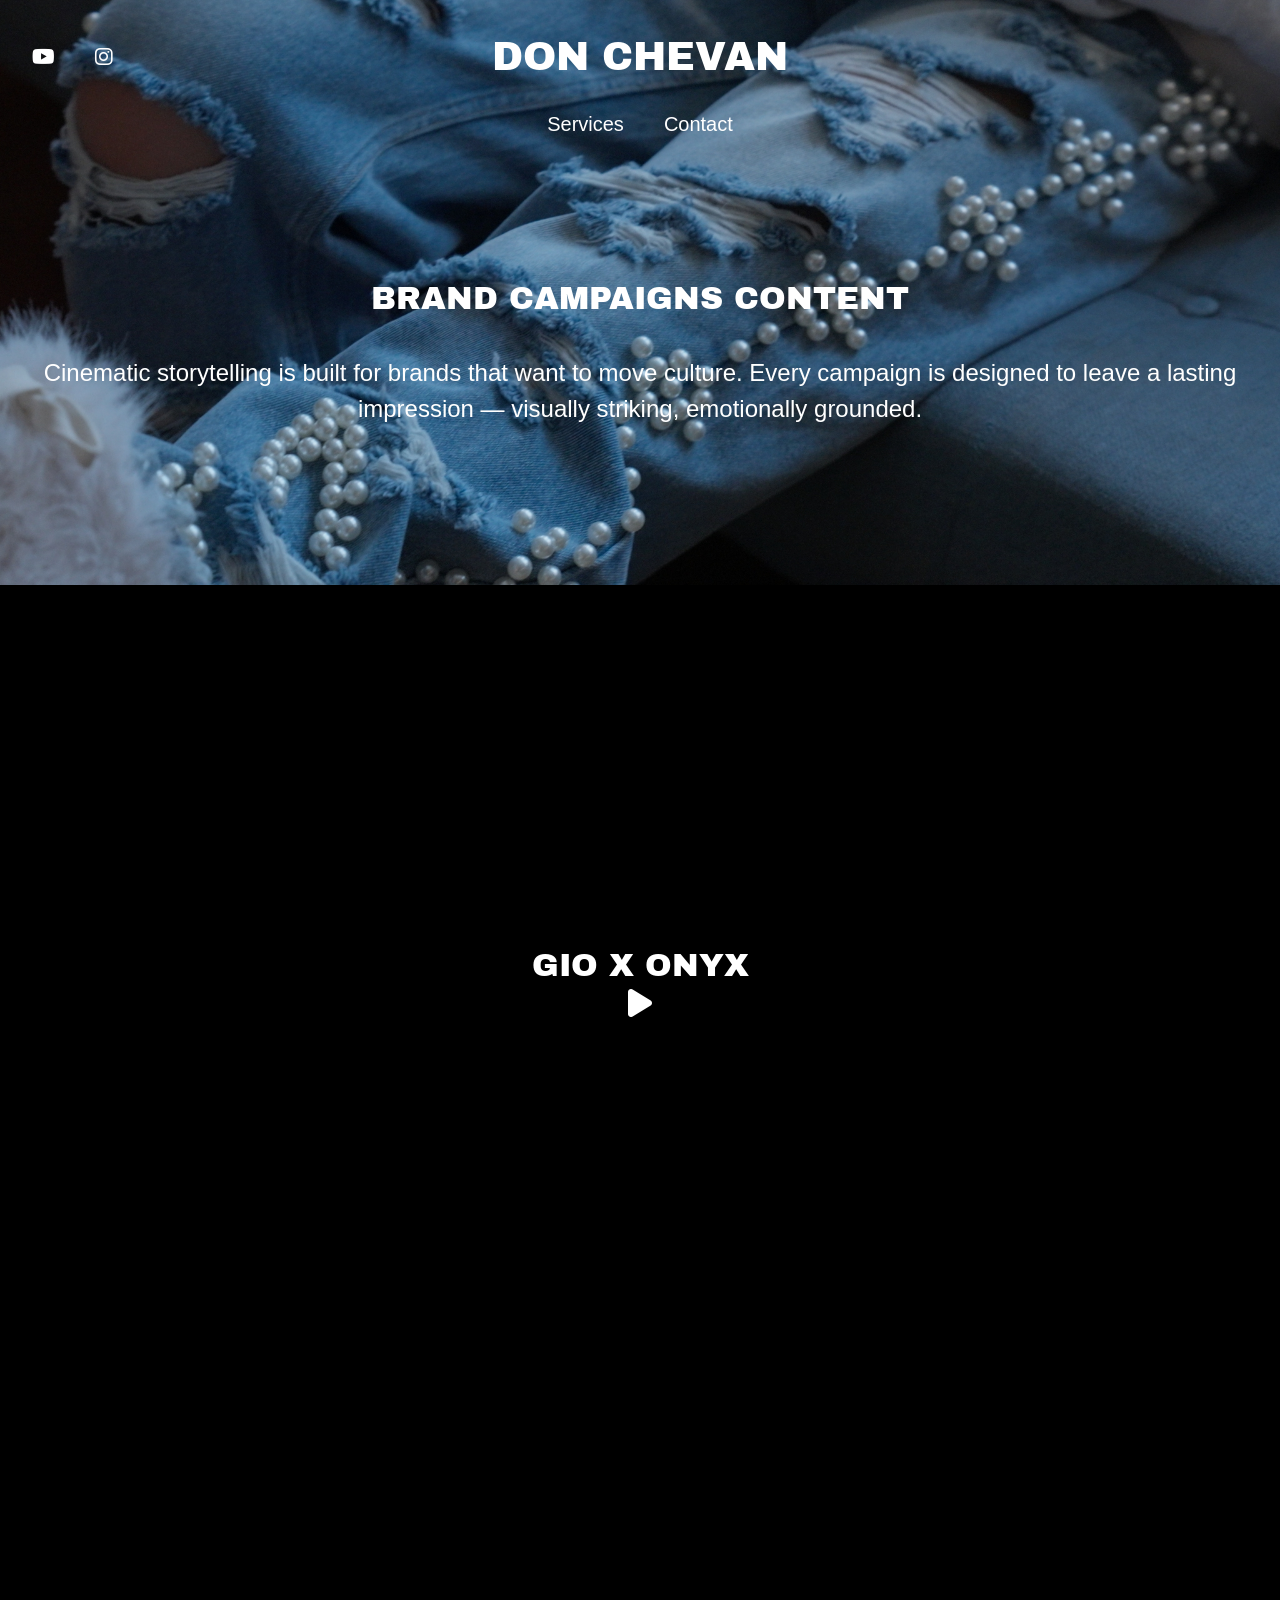
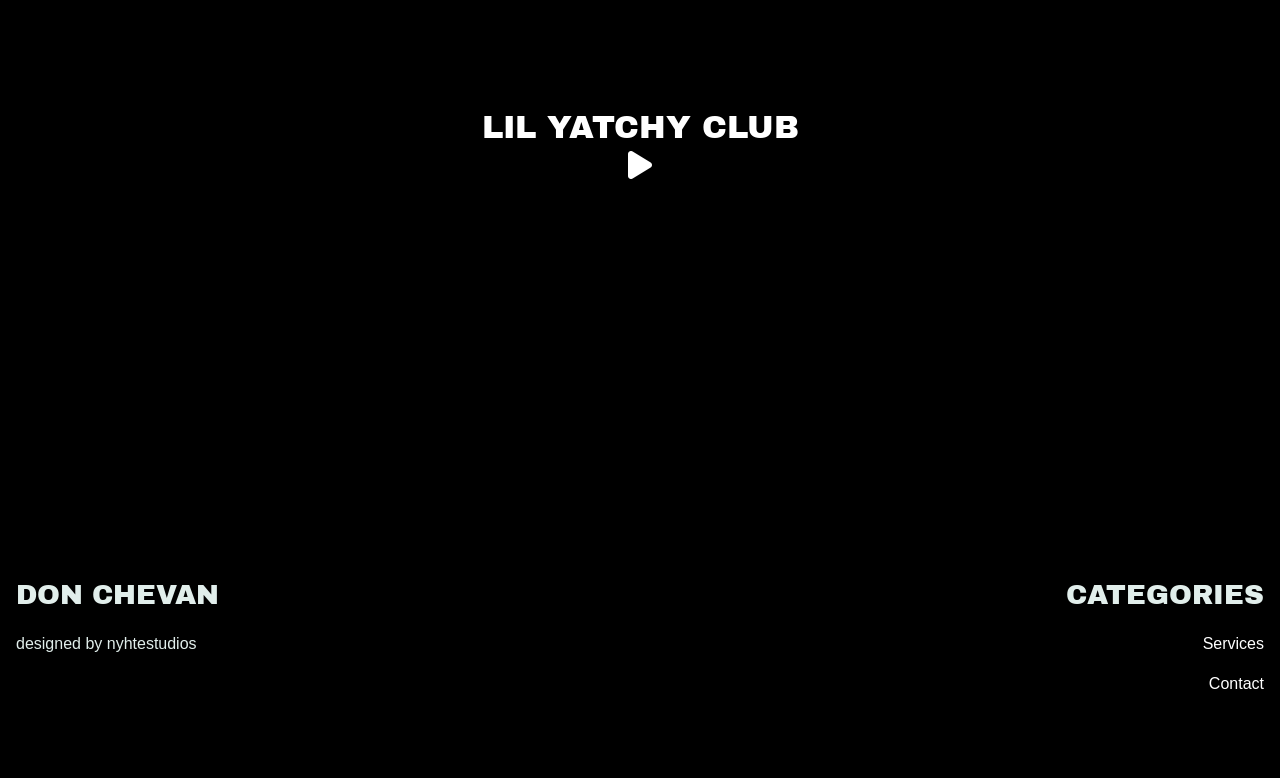
==== commit 9b8639cb: "added changes" ====
--- a/bccontentpage.html
+++ b/bccontentpage.html
@@ -89,13 +89,8 @@
             <!-- text -->
             <p class="sub-text-mobile">BRAND CAMPAIGNS CONTENT</p>
             <p class="sub-text-services-mobile text-wrapping">
-              Behind the scenes content is a dynamic and impactful medium for
-              businesses to convey their messages, products, and services to a
-              wider audience. It combines the art of storytelling with the power
-              of visuals, sound, and emotion to engage and captivate viewers.
-              With our media production services, we bring businesses to the
-              next level by creating compelling and professional commercial
-              films that leave a lasting impression.
+                Cinematic storytelling is built for brands that want to move culture. 
+                Every campaign is designed to leave a lasting impression — visually striking, emotionally grounded.
             </p>
           </div>
         </header>
@@ -134,13 +129,8 @@
           <!-- text -->
           <p class="sub-text">BRAND CAMPAIGNS CONTENT</p>
           <p class="sub-text-services" style="padding: 1rem">
-            Behind the scences content is a dynamic and impactful medium for
-            businesses to convey their messages, products, and services to a
-            wider audience. It combines the art of storytelling with the power
-            of visuals, sound, and emotion to engage and captivate viewers. With
-            our media production services, we bring businesses to the next level
-            by creating compelling and professional commercial films that leave
-            a lasting impression.
+            Cinematic storytelling is built for brands that want to move culture. 
+            Every campaign is designed to leave a lasting impression — visually striking, emotionally grounded.
           </p>
         </div>
       </div>
@@ -152,7 +142,7 @@
       <section class="content-section-mobile mobile-section-settings iphone-se-section-settings">
         <div style="padding-top: 1rem;" class="video-container-mobile mobile-text-container-settings iphone-se-container-settings">
           <!-- background-video -->
-          <video playsinline muted loop id="background-video-mobile1" style="position: relative; z-index: -1;">
+          <video playsinline muted loop id="background-video-mobile1">
             <source src="./images/GIO X ONYX  3.MOV" type="video/mp4" />
           </video>
           <h1 style="padding: 1rem; text-align: center !important" class="tumbnail_title_mobile ipad-media-settings">GIO X ONYX</h1>
@@ -164,7 +154,7 @@
       <section class="content-section-mobile mobile-section-settings iphone-se-section-settings">
         <div class="video-container-mobile mobile-text-container-settings iphone-se-container-settings">
           <!-- background-video -->
-          <video playsinline muted loop id="background-video-mobile2" style="position: relative; z-index: -1;">
+          <video playsinline muted loop id="background-video-mobile2">
             <source src="./images/lil yachty club performance.mp4" type="video/mp4"/>
           </video>
           <h1 style="padding: 1rem; text-align: center !important" class="tumbnail_title_mobile2 ipad-media-settings">LIL YATCHY CLUB</h1>
@@ -179,7 +169,7 @@
 
       <section class="video-container">
         <!-- background-video -->
-        <video playsinline muted loop id="background-video1" style="position: relative; z-index: -1;">
+        <video playsinline muted loop id="background-video1">
             <source src="./images/GIO X ONYX  3.MOV" type="video/mp4"/>
         </video>
         <h1 style="padding: 1rem; text-align: center !important" class="tumbnail_title ipad-media-settings">
@@ -191,7 +181,7 @@
 
       <section class="video-container">
         <!-- background-video -->
-        <video playsinline muted loop id="background-video2" style="position: relative; z-index: -1;">
+        <video playsinline muted loop id="background-video2">
           <source src="./images/lil yachty club performance.mp4" type="video/mp4"/>
         </video>
         <h1 style="padding: 1rem; text-align: center !important" class="tumbnail_title_2 ipad-media-settings">
--- a/css/services-subpage-stylesheet.css
+++ b/css/services-subpage-stylesheet.css
@@ -169,6 +169,7 @@
     width: 40px;
     margin-left: auto;
     position: relative;
+    z-index: 1;
   }
   
   .ham-menu span {
@@ -229,6 +230,7 @@
   
   .off-screen-menu.active {
     right: 0;
+    z-index: 1;
   }
   
   #logo-mobile-off-screen-menu {
--- a/css/contact-subpage-stylesheet.css
+++ b/css/contact-subpage-stylesheet.css
@@ -138,6 +138,7 @@
   width: 40px;
   margin-left: auto;
   position: relative;
+  /* z-index: 1; */
 }
 
 .ham-menu span {
@@ -198,6 +199,7 @@
 
 .off-screen-menu.active {
   right: 0;
+  /* z-index: 1; */
 }
 
 #logo-mobile-off-screen-menu {
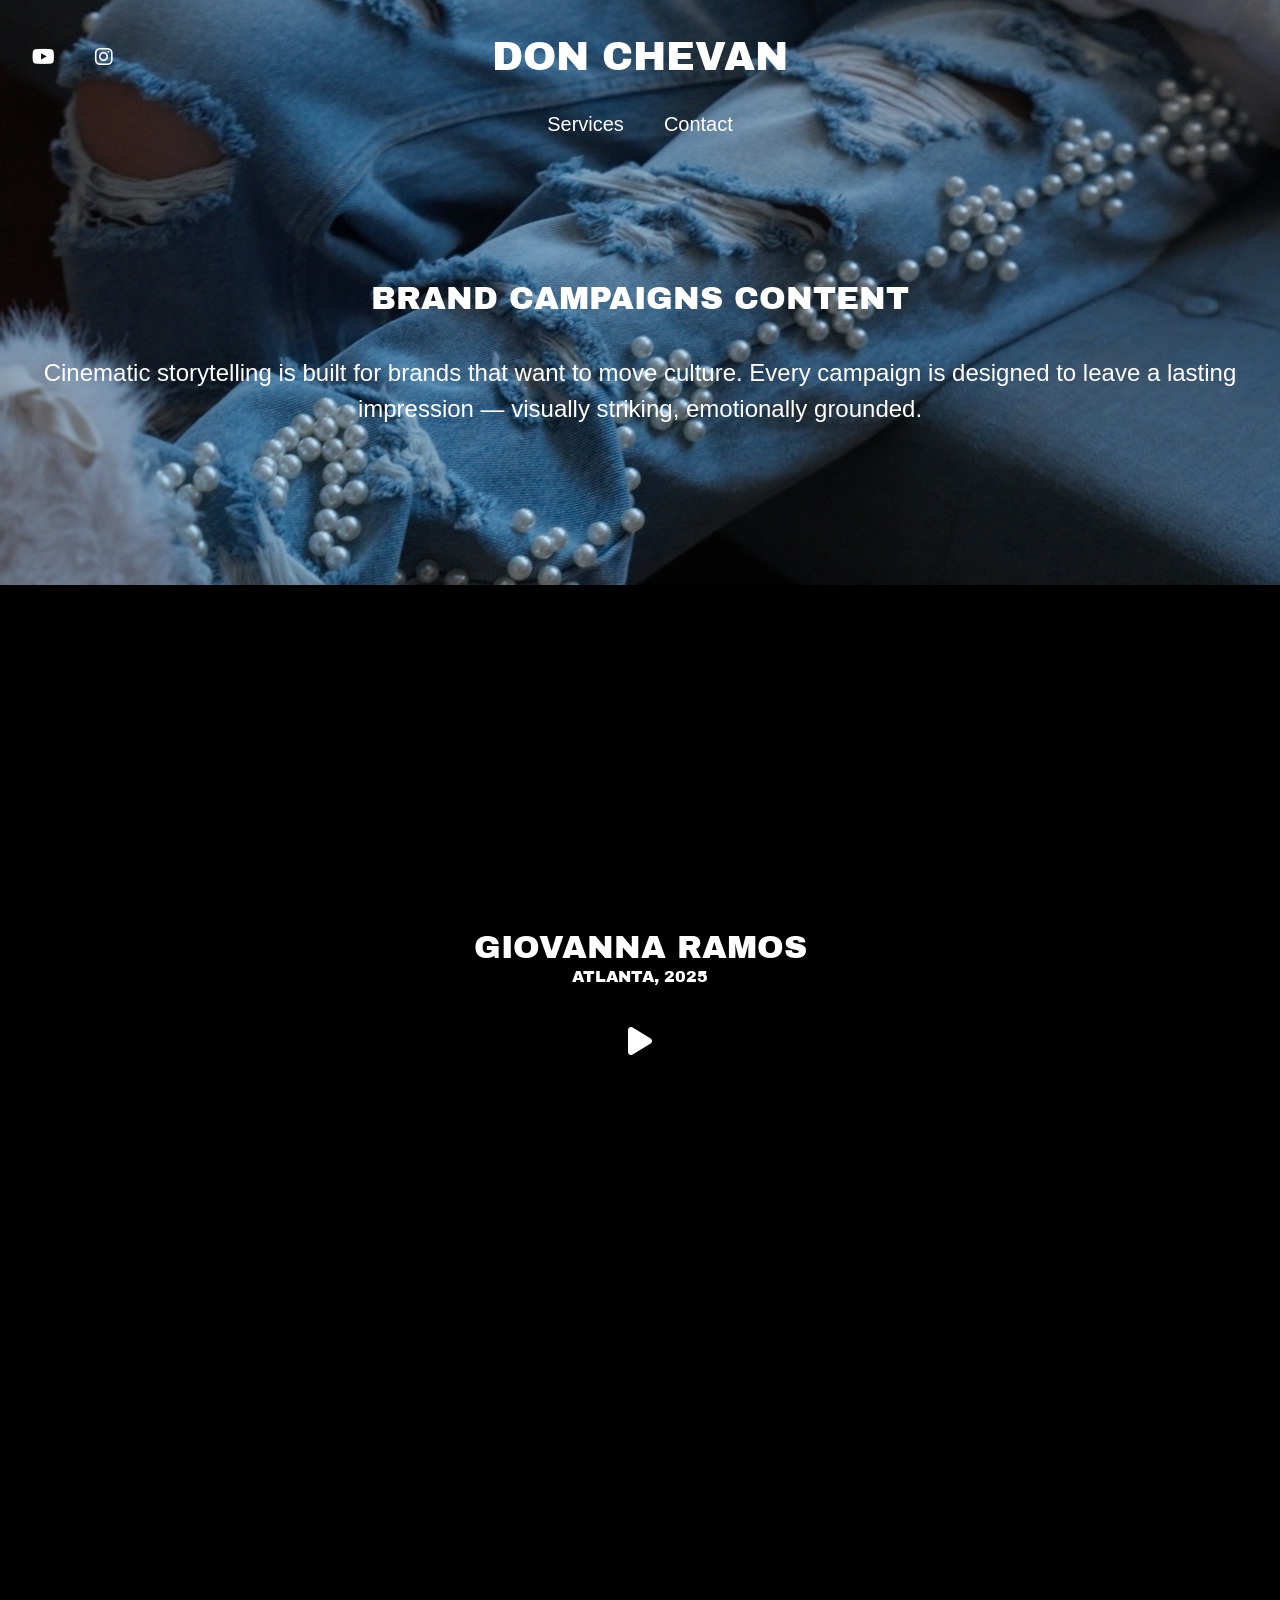
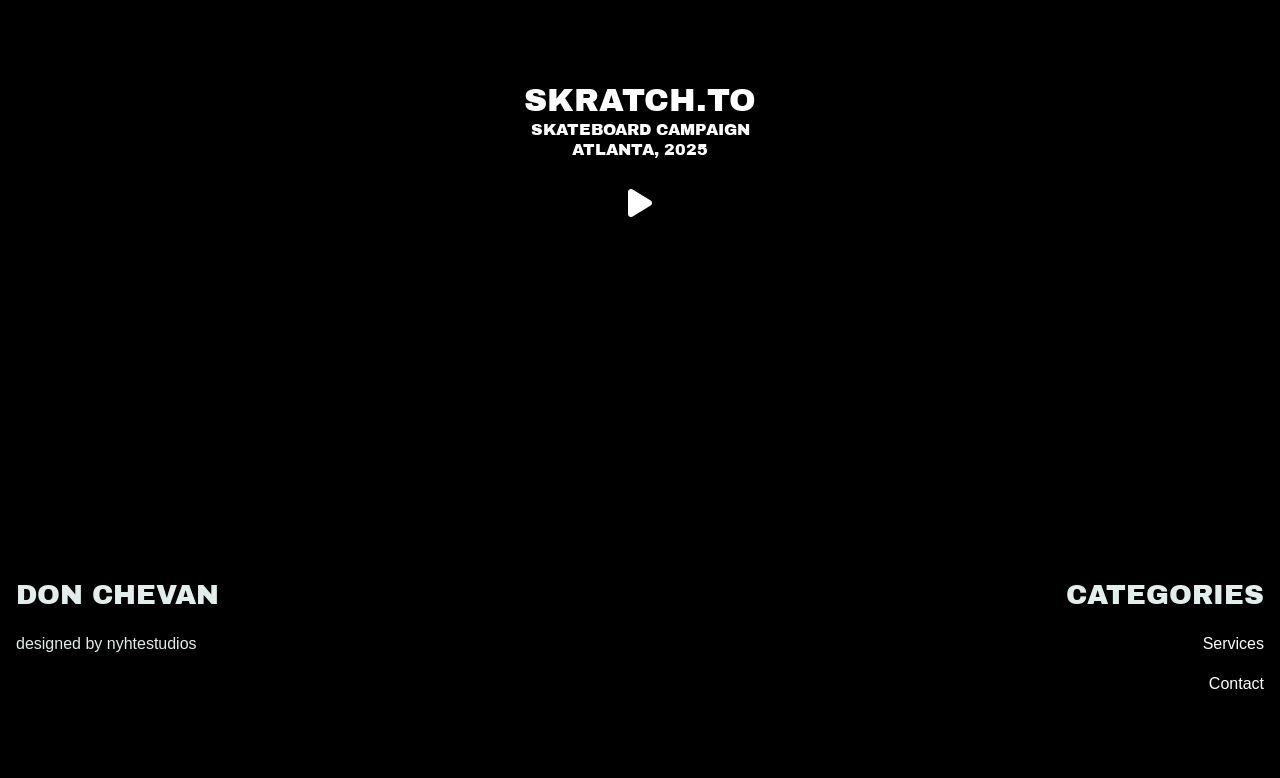
==== commit 8d16c809: "made new changes to site" ====
--- a/bccontentpage.html
+++ b/bccontentpage.html
@@ -8,6 +8,7 @@
     <meta name="author" content="" />
     <meta name="description" content="" />
     <meta name="viewport" content="width=device-width, initial-scale=1" />
+    <meta property="og:image" content="./images/message_link_photo.jpeg" />
     <link rel="icon" type="image/x-icon" href="favicon.ico" />
     <link
       href="https://fonts.googleapis.com/css?family=Archivo+Black"
@@ -142,10 +143,13 @@
       <section class="content-section-mobile mobile-section-settings iphone-se-section-settings">
         <div style="padding-top: 1rem;" class="video-container-mobile mobile-text-container-settings iphone-se-container-settings">
           <!-- background-video -->
-          <video playsinline muted loop id="background-video-mobile1">
+          <video playsinline loop id="background-video-mobile1">
             <source src="./images/GIO X ONYX  3.MOV" type="video/mp4" />
           </video>
-          <h1 style="padding: 1rem; text-align: center !important" class="tumbnail_title_mobile ipad-media-settings">GIO X ONYX</h1>
+          <h1 style="padding: 1rem; text-align: center !important" class="tumbnail_title_mobile ipad-media-settings">
+            GIOVANNA RAMOS<br>
+            <p style="font-size: 1rem !important;">ATLANTA, 2025</p>
+          </h1>
           <br>
           <button id="playPauseButton_mobile"><i class="fa-solid fa-play"></i></button>
         </div>
@@ -154,10 +158,13 @@
       <section class="content-section-mobile mobile-section-settings iphone-se-section-settings">
         <div class="video-container-mobile mobile-text-container-settings iphone-se-container-settings">
           <!-- background-video -->
-          <video playsinline muted loop id="background-video-mobile2">
-            <source src="./images/lil yachty club performance.mp4" type="video/mp4"/>
+          <video playsinline loop id="background-video-mobile2">
+            <source src="./images/Skratch Campaign.MOV" type="video/mp4"/>
           </video>
-          <h1 style="padding: 1rem; text-align: center !important" class="tumbnail_title_mobile2 ipad-media-settings">LIL YATCHY CLUB</h1>
+          <h1 style="padding: 1rem; text-align: center !important" class="tumbnail_title_mobile2 ipad-media-settings">
+            SKRATCH.TO<br>
+            <p style="font-size: 1rem !important;">SKATEBOARD CAMPAIGN<br>ATLANTA, 2025</p>
+          </h1>
           <br>
           <button id="playPauseButton_mobile2"><i class="fa-solid fa-play"></i></button>
         </div>
@@ -169,11 +176,12 @@
 
       <section class="video-container">
         <!-- background-video -->
-        <video playsinline muted loop id="background-video1">
+        <video playsinline loop id="background-video1">
             <source src="./images/GIO X ONYX  3.MOV" type="video/mp4"/>
         </video>
         <h1 style="padding: 1rem; text-align: center !important" class="tumbnail_title ipad-media-settings">
-            GIO X ONYX
+            GIOVANNA RAMOS<br>
+            <p style="font-size: 1rem !important;">ATLANTA, 2025</p>
         </h1>
         <br />
         <button id="playPauseButton"><i class="fa-solid fa-play"></i></button>
@@ -181,11 +189,12 @@
 
       <section class="video-container">
         <!-- background-video -->
-        <video playsinline muted loop id="background-video2">
-          <source src="./images/lil yachty club performance.mp4" type="video/mp4"/>
+        <video playsinline loop id="background-video2">
+          <source src="./images/Skratch Campaign.MOV" type="video/mp4"/>
         </video>
         <h1 style="padding: 1rem; text-align: center !important" class="tumbnail_title_2 ipad-media-settings">
-          LIL YATCHY CLUB
+          SKRATCH.TO<br>
+          <p style="font-size: 1rem !important;">SKATEBOARD CAMPAIGN<br>ATLANTA, 2025</p>
         </h1>
         <br />
         <button id="playPauseButton2"><i class="fa-solid fa-play"></i></button>
--- a/css/base-stylesheet.css
+++ b/css/base-stylesheet.css
@@ -58,7 +58,7 @@
 
 #playPauseButton {
   position: absolute;
-  top: 55%;
+  top: 60%;
   left: 50%;
   transform: translate(-50%, -50%);
   z-index: 1;
@@ -77,7 +77,7 @@
 
 #playPauseButton_mobile {
   position: absolute;
-  top: 57.5%;
+  top: 65%;
   left: 50%;
   transform: translate(-50%, -50%);
   z-index: 1;
@@ -101,7 +101,7 @@
 
 #playPauseButton_mobile2 {
   position: absolute;
-  top: 57.5%;
+  top: 65%;
   left: 50%;
   transform: translate(-50%, -50%);
   z-index: 1;
@@ -182,7 +182,7 @@
 
 #playPauseButton2 {
   position: absolute;
-  top: 55%;
+  top: 60%;
   left: 50%;
   transform: translate(-50%, -50%);
   z-index: 1;
@@ -237,4 +237,10 @@
   bottom: 0;
   z-index: -1;
   object-fit: cover;
+}
+
+select {
+  -webkit-appearance: none; /* For Chrome, Safari, and newer browsers */
+  -moz-appearance: none;    /* For Firefox */
+  appearance: none;         /* Standard property */
 }
--- a/css/services-subpage-stylesheet.css
+++ b/css/services-subpage-stylesheet.css
@@ -65,7 +65,7 @@
   .background-image {
     width: 100%;
     height: 65vh;
-    background-image: url("../images/servicescover.jpeg");
+    background-image: url("../images/IMG_0885.jpeg");
     background-repeat: no-repeat;
     background-size: cover;
     /* background-attachment: fixed; */
@@ -87,7 +87,7 @@
   .background-image-mobile {
     width: 100%;
     height: 65vh;
-    background-image: url("../images/servicescover.jpeg");
+    background-image: url("../images/IMG_0885.jpeg");
     background-repeat: no-repeat;
     background-size: cover;
     /* background-attachment: fixed; */
@@ -264,6 +264,7 @@
     gap: 40px;
     padding: 42px 32px;
     font-size: 20px;
+    z-index: 1;
   }
   
   .social-media-links-off-screen-menu {
@@ -316,7 +317,7 @@
 #service-background-image-003 {
   width: 100%;
   height: 65vh;
-  background-image: url('../images/musicvideocontent.jpeg');
+  background-image: url('../images/lilyatchystill.jpeg');
   background-repeat: no-repeat;
   background-size: cover;
   /* position: fixed; */
--- a/css/contact-subpage-stylesheet.css
+++ b/css/contact-subpage-stylesheet.css
@@ -233,6 +233,7 @@
   gap: 40px;
   padding: 42px 32px;
   font-size: 20px;
+  z-index: 1;
 }
 
 .social-media-links-off-screen-menu {
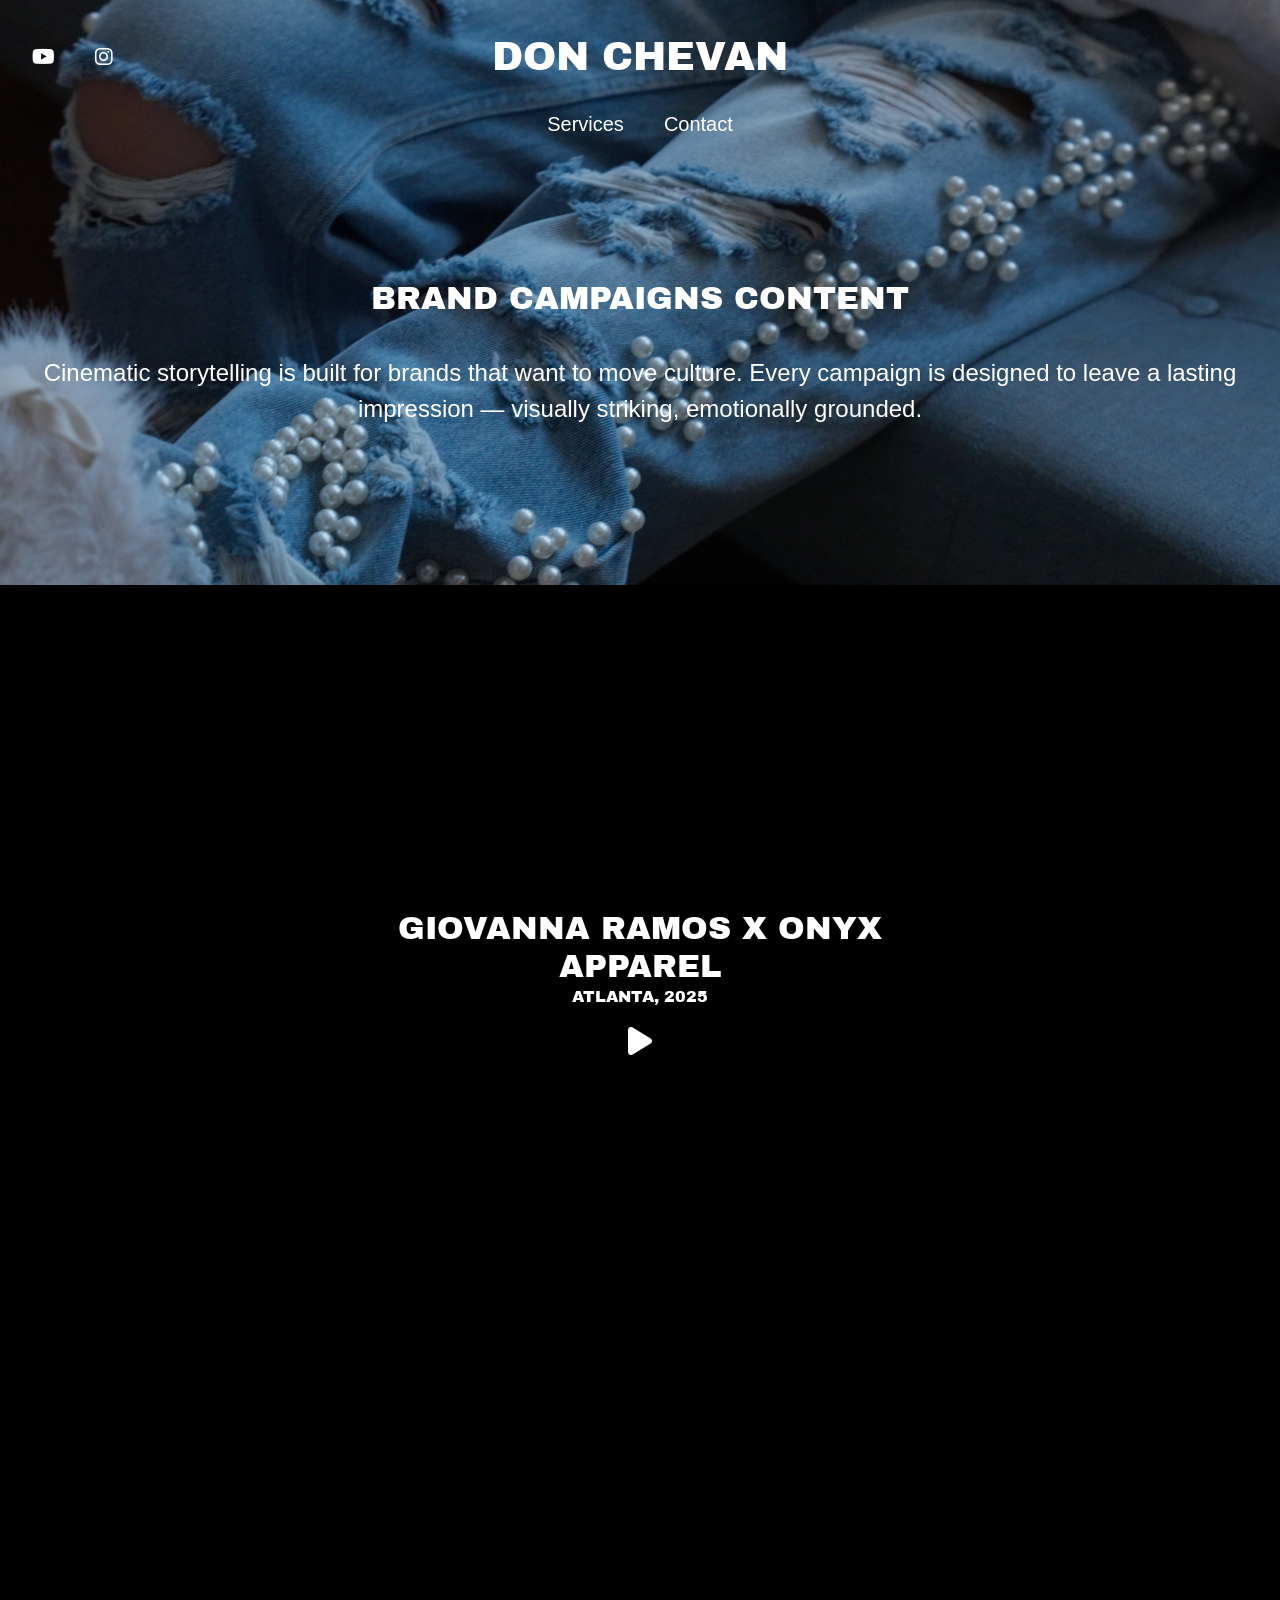
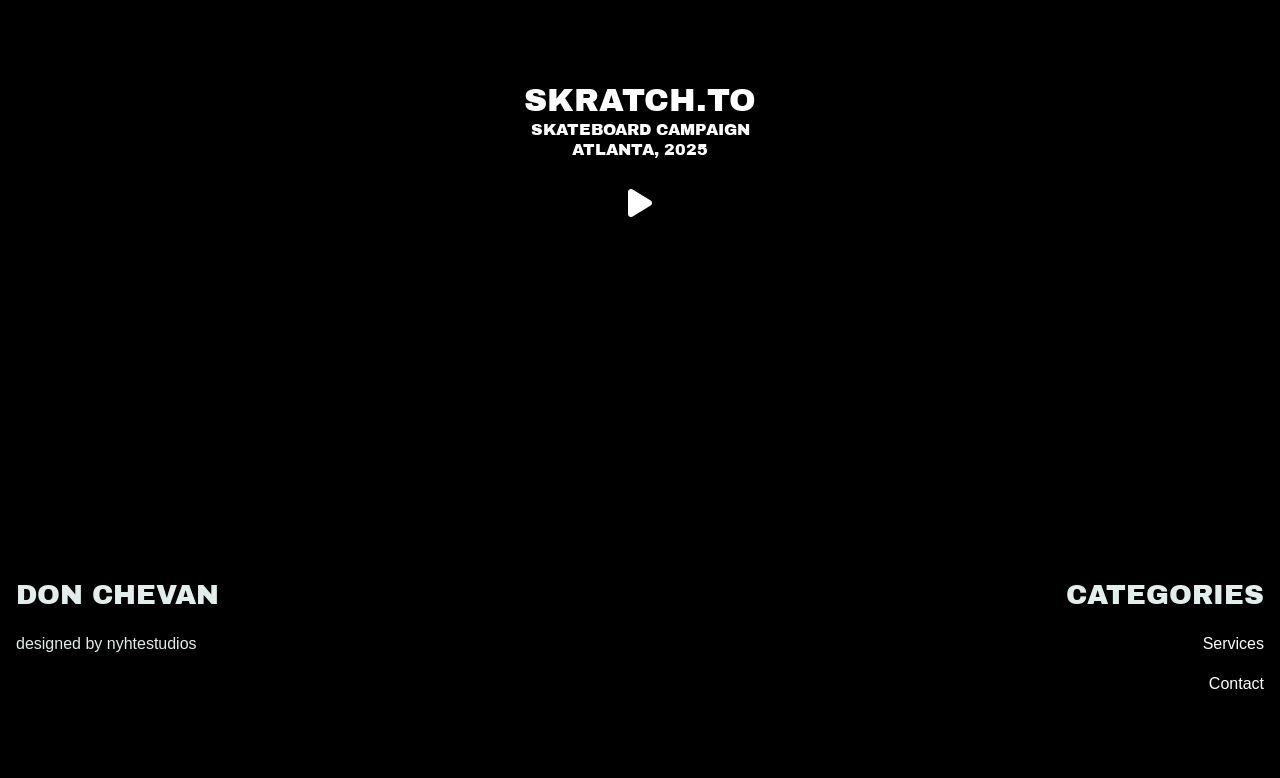
==== commit 224b8427: "finished added videos" ====
--- a/bccontentpage.html
+++ b/bccontentpage.html
@@ -147,7 +147,7 @@
             <source src="./images/GIO X ONYX  3.MOV" type="video/mp4" />
           </video>
           <h1 style="padding: 1rem; text-align: center !important" class="tumbnail_title_mobile ipad-media-settings">
-            GIOVANNA RAMOS<br>
+            GIOVANNA RAMOS X ONYX APPAREL<br>
             <p style="font-size: 1rem !important;">ATLANTA, 2025</p>
           </h1>
           <br>
@@ -180,7 +180,7 @@
             <source src="./images/GIO X ONYX  3.MOV" type="video/mp4"/>
         </video>
         <h1 style="padding: 1rem; text-align: center !important" class="tumbnail_title ipad-media-settings">
-            GIOVANNA RAMOS<br>
+            GIOVANNA RAMOS X ONYX APPAREL<br>
             <p style="font-size: 1rem !important;">ATLANTA, 2025</p>
         </h1>
         <br />
--- a/css/base-stylesheet.css
+++ b/css/base-stylesheet.css
@@ -155,24 +155,23 @@
   z-index: 1;
 }
 
+.tumbnail_title_2 {
+  font-size: 2rem;
+  font-family: "Archivo Black", sans-serif;
+  color: white;
+  padding: 1rem;
+  position: absolute;
+  top: 50%;
+  left: 50%;
+  transform: translate(-50%, -50%);
+  z-index: 1;
+}
+
 .tumbnail_title_mobile2 {
   font-size: 2rem;
   font-family: "Archivo Black", sans-serif;
   color: white;
   /* padding: 1rem; */
-  position: absolute;
-  top: 50%;
-  left: 50%;
-  transform: translate(-50%, -50%);
-  z-index: 1;
-}
-
-
-.tumbnail_title_2 {
-  font-size: 2rem;
-  font-family: "Archivo Black", sans-serif;
-  color: white;
-  padding: 1rem;
   position: absolute;
   top: 50%;
   left: 50%;
--- a/css/content-pages.css
+++ b/css/content-pages.css
@@ -173,7 +173,7 @@
 
 .background-container-content-mobile {
     width: 100%;
-    /* height: 50vh; */
+    height: 50vh;
     color: white;
     display: flex;
     justify-content: center;
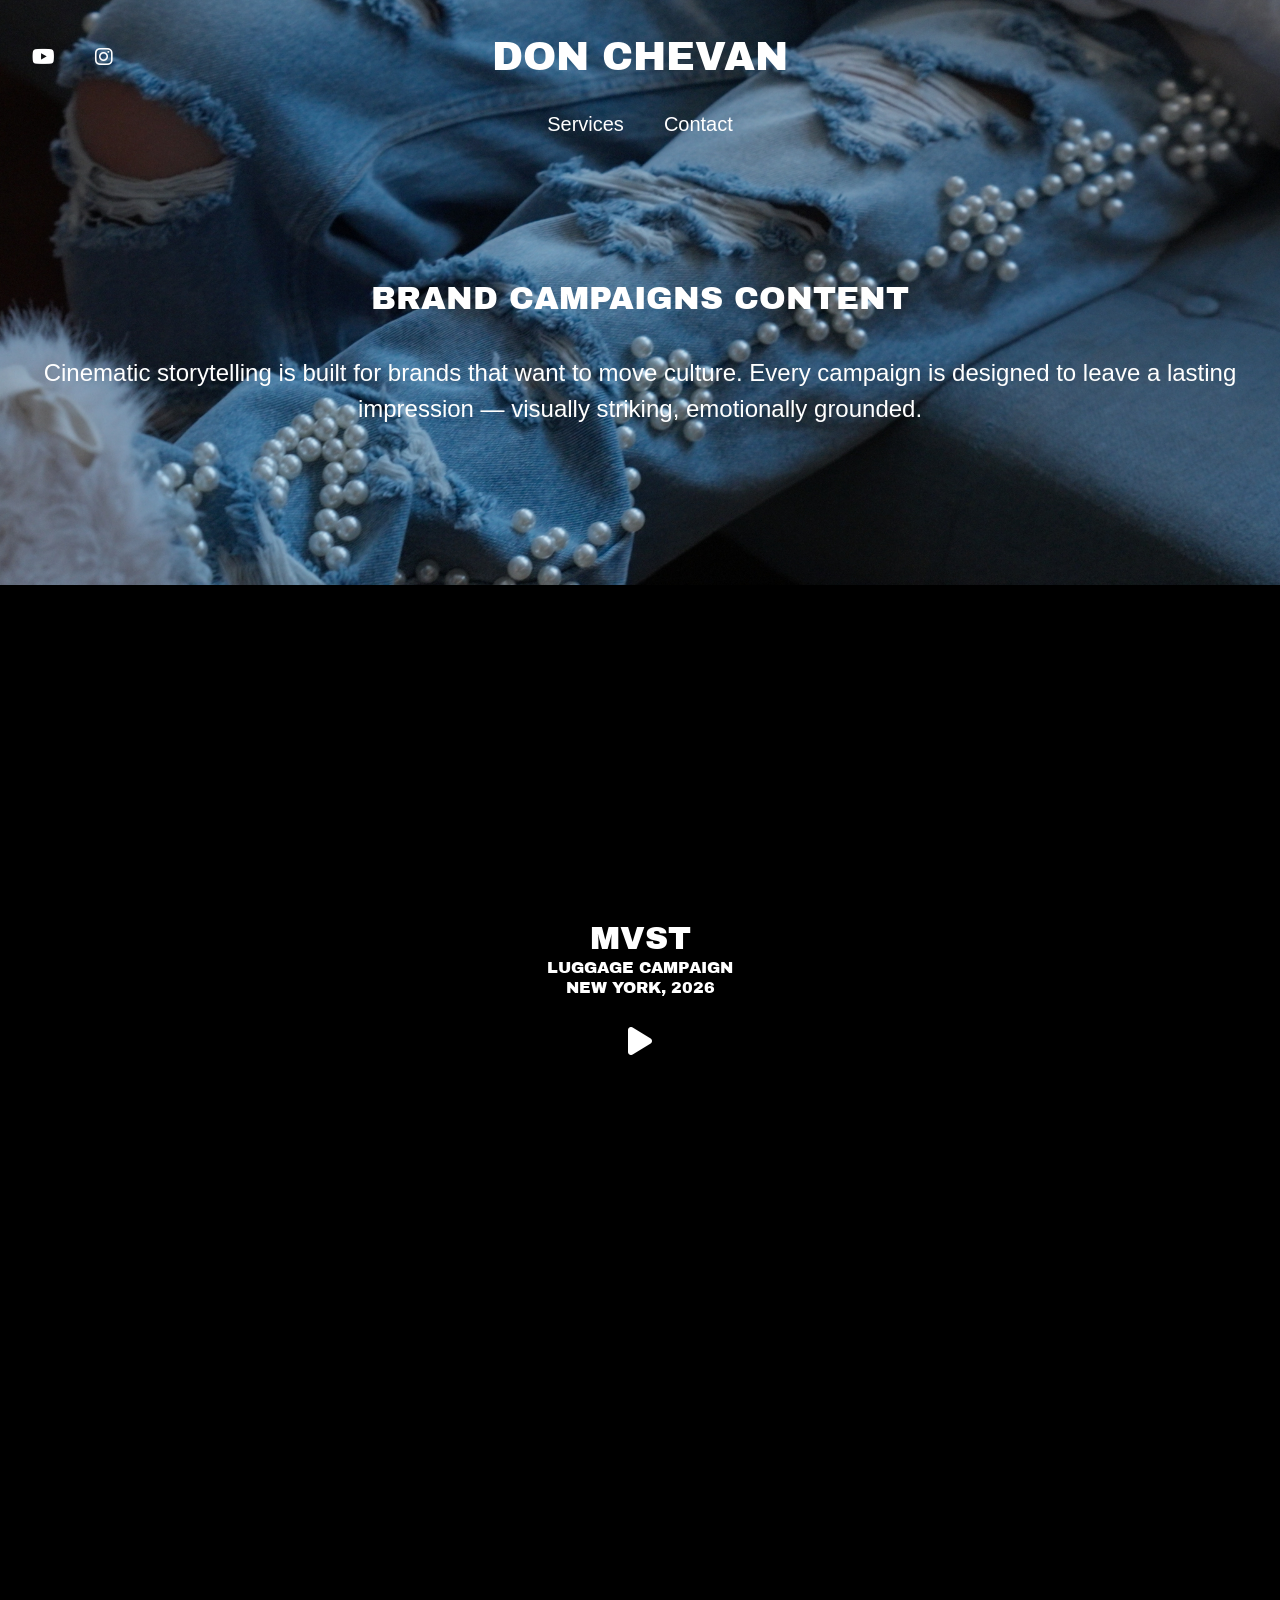
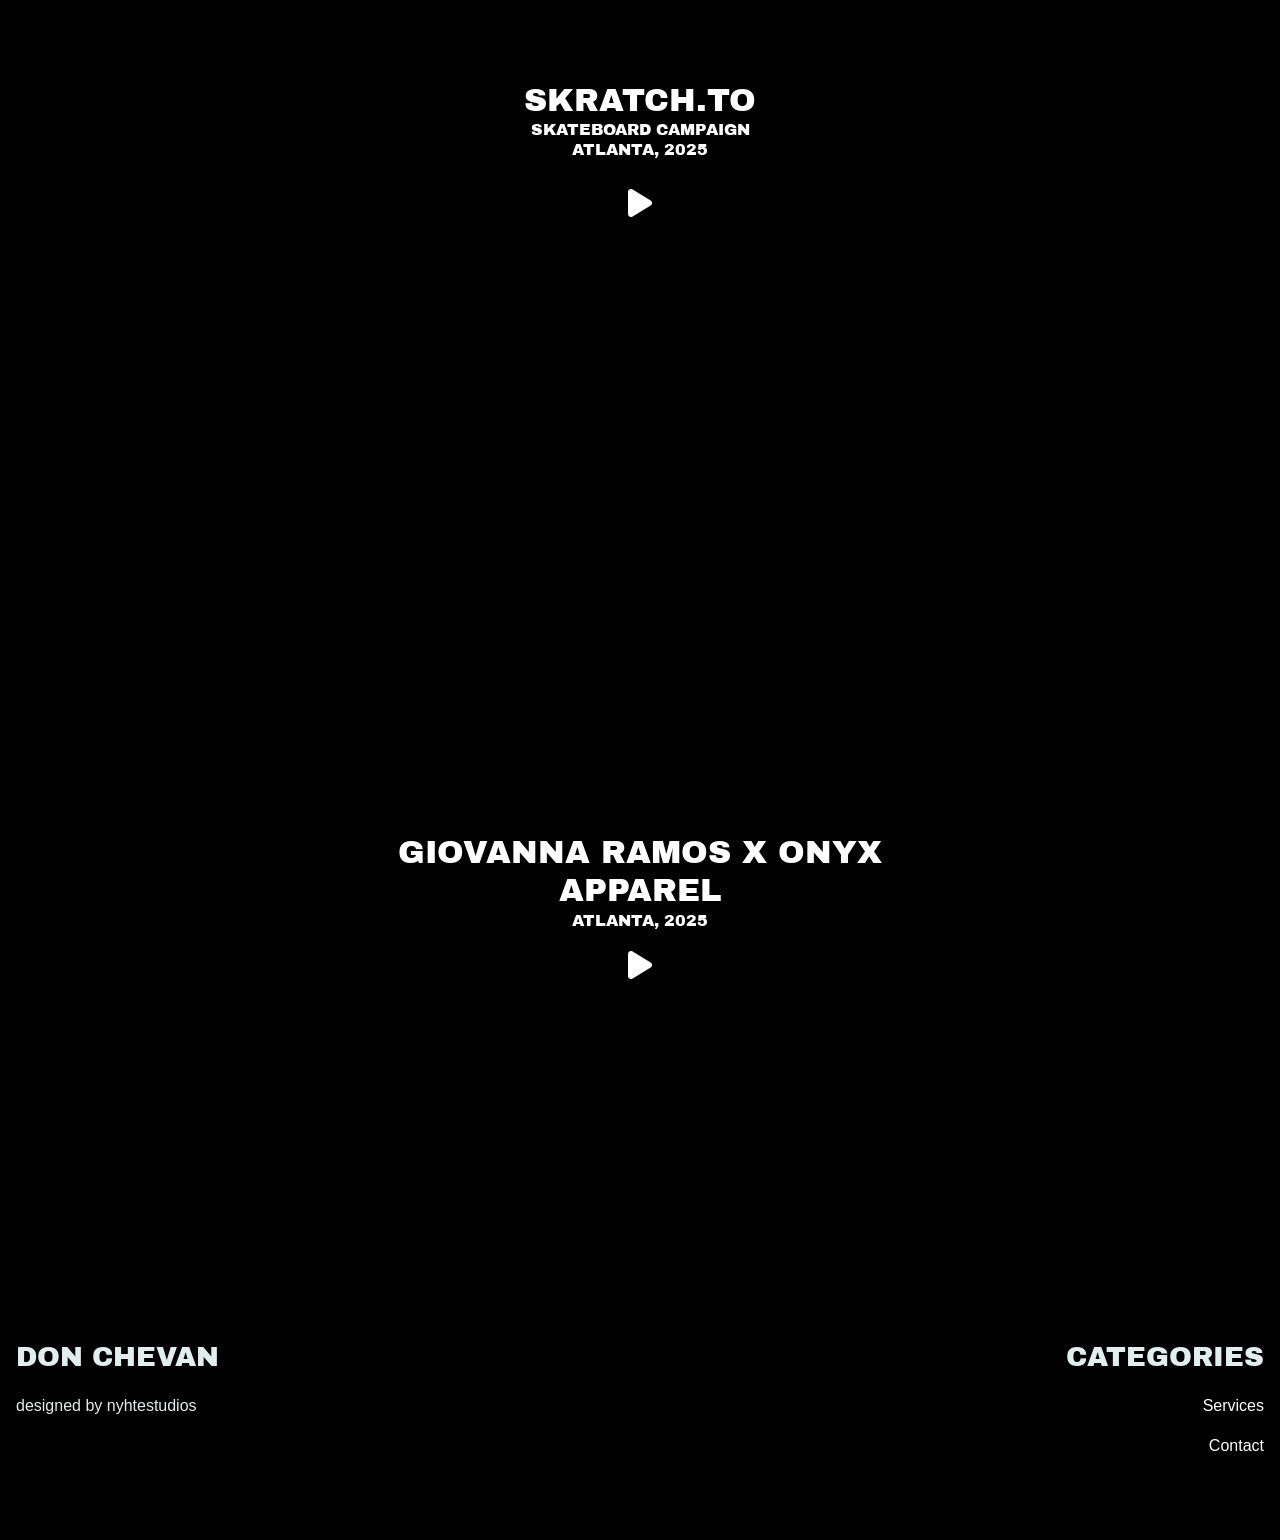
==== commit ac9e101b: "New Updates to the Site" ====
--- a/bccontentpage.html
+++ b/bccontentpage.html
@@ -2,363 +2,428 @@
 <!-- powered by Nyhte Studios -->
 <!DOCTYPE html>
 <html>
-  <head>
-    <meta charset="utf-8" />
-    <title>Don Chevan</title>
-    <meta name="author" content="" />
-    <meta name="description" content="" />
-    <meta name="viewport" content="width=device-width, initial-scale=1" />
-    <meta property="og:image" content="./images/message_link_photo.jpeg" />
-    <link rel="icon" type="image/x-icon" href="favicon.ico" />
-    <link
-      href="https://fonts.googleapis.com/css?family=Archivo+Black"
-      rel="stylesheet"
-    />
-    <link
-      rel="stylesheet"
-      href="https://cdnjs.cloudflare.com/ajax/libs/font-awesome/6.7.2/css/all.min.css"
-      integrity="sha512-Evv84Mr4kqVGRNSgIGL/F/aIDqQb7xQ2vcrdIwxfjThSH8CSR7PBEakCr51Ck+w+/U6swU2Im1vVX0SVk9ABhg=="
-      crossorigin="anonymous"
-      referrerpolicy="no-referrer"
-    />
-    <!-- bootstrap stylesheet link -->
-    <link
-      rel="stylesheet"
-      href="https://cdn.jsdelivr.net/npm/bootstrap@4.0.0/dist/css/bootstrap.min.css"
-      integrity="sha384-Gn5384xqQ1aoWXA+058RXPxPg6fy4IWvTNh0E263XmFcJlSAwiGgFAW/dAiS6JXm"
-      crossorigin="anonymous"
-    />
-    <!-- base stylesheet link -->
-    <link href="css/base-stylesheet.css" rel="stylesheet" />
-    <!-- services-subpage stylesheet link -->
-    <link href="css/services-subpage-stylesheet.css" rel="stylesheet" />
-    <!-- contact-subpage stylesheet link -->
-    <link href="css/contact-subpage-stylesheet.css" rel="stylesheet" />
-    <!-- content-pages stylesheet link -->
-    <link href="css/content-pages.css" rel="stylesheet" />
-  </head>
-
-  <body>
-    <!-- navbar code -->
-    <!-- navbar for mobile -->
-    <div class="show-on-mobile hide-on-desktop">
-      <!-- off screen menu -->
-      <div class="off-screen-menu">
-        <!-- logo/title -->
-        <h1>
-          <a id="logo-mobile-off-screen-menu" href="./index.html">DON CHEVAN</a>
-        </h1>
-        <!-- service links -->
-        <ul class="services-off-screen-menu">
-          <li>
-            <a class="underline-text-mobile" href="./services.html">Services</a>
-          </li>
-          <li>
-            <a class="underline-text-mobile" href="./contact.html">Contact</a>
-          </li>
-        </ul>
-        <!-- social media links -->
-        <li class="social-media-links-off-screen-menu adjust-margins-mobile">
-          <a
-            class="underline-text-social-mobile"
-            href="https://youtube.com/@donchevan?si=R7IiFeGLlOUmfGjW"
-            ><i class="fab fa-youtube"></i
-          ></a>
-          <a
-            class="underline-text-social-mobile"
-            href="https://www.instagram.com/don.chevan/?ref=evahooft&hl=en"
-            ><i class="fab fa-instagram"></i
-          ></a>
+
+<head>
+  <meta charset="utf-8" />
+  <title>Don Chevan</title>
+  <meta name="author" content="" />
+  <meta name="description" content="" />
+  <meta name="viewport" content="width=device-width, initial-scale=1" />
+  <meta property="og:image" content="./images/message_link_photo.jpeg" />
+  <link rel="icon" type="image/x-icon" href="favicon.ico" />
+  <link href="https://fonts.googleapis.com/css?family=Archivo+Black" rel="stylesheet" />
+  <link rel="stylesheet" href="https://cdnjs.cloudflare.com/ajax/libs/font-awesome/6.7.2/css/all.min.css"
+    integrity="sha512-Evv84Mr4kqVGRNSgIGL/F/aIDqQb7xQ2vcrdIwxfjThSH8CSR7PBEakCr51Ck+w+/U6swU2Im1vVX0SVk9ABhg=="
+    crossorigin="anonymous" referrerpolicy="no-referrer" />
+  <!-- bootstrap stylesheet link -->
+  <link rel="stylesheet" href="https://cdn.jsdelivr.net/npm/bootstrap@4.0.0/dist/css/bootstrap.min.css"
+    integrity="sha384-Gn5384xqQ1aoWXA+058RXPxPg6fy4IWvTNh0E263XmFcJlSAwiGgFAW/dAiS6JXm" crossorigin="anonymous" />
+  <!-- base stylesheet link -->
+  <link href="css/base-stylesheet.css" rel="stylesheet" />
+  <!-- services-subpage stylesheet link -->
+  <link href="css/services-subpage-stylesheet.css" rel="stylesheet" />
+  <!-- contact-subpage stylesheet link -->
+  <link href="css/contact-subpage-stylesheet.css" rel="stylesheet" />
+  <!-- content-pages stylesheet link -->
+  <link href="css/content-pages.css" rel="stylesheet" />
+</head>
+
+<body>
+  <!-- navbar code -->
+  <!-- navbar for mobile -->
+  <div class="show-on-mobile hide-on-desktop">
+    <!-- off screen menu -->
+    <div class="off-screen-menu">
+      <!-- logo/title -->
+      <h1>
+        <a id="logo-mobile-off-screen-menu" href="./index.html">DON CHEVAN</a>
+      </h1>
+      <!-- service links -->
+      <ul class="services-off-screen-menu">
+        <li>
+          <a class="underline-text-mobile" href="./services.html">Services</a>
         </li>
-      </div>
-      <!-- initial mobile menu -->
-      <div class="content-image-001-mobile adjust-height-mobile">
-        <header>
-          <nav class="navbar-mobile">
-            <!-- logo/title -->
-            <h1><a id="logo-mobile" href="./index.html">DON CHEVAN</a></h1>
-            <!-- hamburger menu -->
-            <div class="ham-menu">
-              <span></span>
-              <span></span>
-              <span></span>
-            </div>
-          </nav>
-          <div
-            class="background-container-mobile adjust-container-height-mobile"
-          >
-            <!-- text -->
-            <p class="sub-text-mobile">BRAND CAMPAIGNS CONTENT</p>
-            <p class="sub-text-services-mobile text-wrapping">
-                Cinematic storytelling is built for brands that want to move culture. 
-                Every campaign is designed to leave a lasting impression — visually striking, emotionally grounded.
-            </p>
+        <li>
+          <a class="underline-text-mobile" href="./contact.html">Contact</a>
+        </li>
+      </ul>
+      <!-- social media links -->
+      <li class="social-media-links-off-screen-menu adjust-margins-mobile">
+        <a class="underline-text-social-mobile" href="https://youtube.com/@donchevan?si=R7IiFeGLlOUmfGjW"><i
+            class="fab fa-youtube"></i></a>
+        <a class="underline-text-social-mobile" href="https://www.instagram.com/don.chevan/?ref=evahooft&hl=en"><i
+            class="fab fa-instagram"></i></a>
+      </li>
+    </div>
+    <!-- initial mobile menu -->
+    <div class="content-image-001-mobile adjust-height-mobile">
+      <header>
+        <nav class="navbar-mobile">
+          <!-- logo/title -->
+          <h1><a id="logo-mobile" href="./index.html">DON CHEVAN</a></h1>
+          <!-- hamburger menu -->
+          <div class="ham-menu">
+            <span></span>
+            <span></span>
+            <span></span>
           </div>
-        </header>
-      </div>
-    </div>
-
-    <!-- navbar for Desktop -->
-    <div class="show-on-desktop hide-on-mobile">
-      <!-- background-image -->
-      <div class="content-image-001">
-        <header>
-          <!-- social media links -->
-          <li class="social-media-links">
-            <a href="https://youtube.com/@donchevan?si=R7IiFeGLlOUmfGjW"
-              ><i class="fab fa-youtube"></i
-            ></a>
-            <a href="https://www.instagram.com/don.chevan/?ref=evahooft&hl=en"
-              ><i class="fab fa-instagram"></i
-            ></a>
-          </li>
-          <nav class="navbar">
-            <!-- logo/title -->
-            <h1><a id="logo" href="./index.html">DON CHEVAN</a></h1>
-            <!-- service links -->
-            <ul>
-              <li>
-                <a class="underline-text" href="./services.html">Services</a>
-              </li>
-              <li>
-                <a class="underline-text" href="./contact.html">Contact</a>
-              </li>
-            </ul>
-          </nav>
-        </header>
-        <div class="background-container">
+        </nav>
+        <div class="background-container-mobile adjust-container-height-mobile">
           <!-- text -->
-          <p class="sub-text">BRAND CAMPAIGNS CONTENT</p>
-          <p class="sub-text-services" style="padding: 1rem">
-            Cinematic storytelling is built for brands that want to move culture. 
+          <p class="sub-text-mobile">BRAND CAMPAIGNS CONTENT</p>
+          <p class="sub-text-services-mobile text-wrapping">
+            Cinematic storytelling is built for brands that want to move culture.
             Every campaign is designed to leave a lasting impression — visually striking, emotionally grounded.
           </p>
         </div>
+      </header>
+    </div>
+  </div>
+
+  <!-- navbar for Desktop -->
+  <div class="show-on-desktop hide-on-mobile">
+    <!-- background-image -->
+    <div class="content-image-001">
+      <header>
+        <!-- social media links -->
+        <li class="social-media-links">
+          <a href="https://youtube.com/@donchevan?si=R7IiFeGLlOUmfGjW"><i class="fab fa-youtube"></i></a>
+          <a href="https://www.instagram.com/don.chevan/?ref=evahooft&hl=en"><i class="fab fa-instagram"></i></a>
+        </li>
+        <nav class="navbar">
+          <!-- logo/title -->
+          <h1><a id="logo" href="./index.html">DON CHEVAN</a></h1>
+          <!-- service links -->
+          <ul>
+            <li>
+              <a class="underline-text" href="./services.html">Services</a>
+            </li>
+            <li>
+              <a class="underline-text" href="./contact.html">Contact</a>
+            </li>
+          </ul>
+        </nav>
+      </header>
+      <div class="background-container">
+        <!-- text -->
+        <p class="sub-text">BRAND CAMPAIGNS CONTENT</p>
+        <p class="sub-text-services" style="padding: 1rem">
+          Cinematic storytelling is built for brands that want to move culture.
+          Every campaign is designed to leave a lasting impression — visually striking, emotionally grounded.
+        </p>
       </div>
     </div>
-
-    <!-- content code -->
-    <!-- content section for Moblie -->
-    <div class="hide-on-desktop-aboutme show-on-mobile">
-      <section class="content-section-mobile mobile-section-settings iphone-se-section-settings">
-        <div style="padding-top: 1rem;" class="video-container-mobile mobile-text-container-settings iphone-se-container-settings">
-          <!-- background-video -->
-          <video playsinline loop id="background-video-mobile1">
-            <source src="./images/GIO X ONYX  3.MOV" type="video/mp4" />
-          </video>
-          <h1 style="padding: 1rem; text-align: center !important" class="tumbnail_title_mobile ipad-media-settings">
-            GIOVANNA RAMOS X ONYX APPAREL<br>
-            <p style="font-size: 1rem !important;">ATLANTA, 2025</p>
-          </h1>
-          <br>
-          <button id="playPauseButton_mobile"><i class="fa-solid fa-play"></i></button>
-        </div>
-      </section>
-
-      <section class="content-section-mobile mobile-section-settings iphone-se-section-settings">
-        <div class="video-container-mobile mobile-text-container-settings iphone-se-container-settings">
-          <!-- background-video -->
-          <video playsinline loop id="background-video-mobile2">
-            <source src="./images/Skratch Campaign.MOV" type="video/mp4"/>
-          </video>
-          <h1 style="padding: 1rem; text-align: center !important" class="tumbnail_title_mobile2 ipad-media-settings">
-            SKRATCH.TO<br>
-            <p style="font-size: 1rem !important;">SKATEBOARD CAMPAIGN<br>ATLANTA, 2025</p>
-          </h1>
-          <br>
-          <button id="playPauseButton_mobile2"><i class="fa-solid fa-play"></i></button>
-        </div>
-      </section>
-    </div>
-
-    <!-- content section for Desktop & Ipad -->
-    <div class="show-on-desktop-aboutme hide-on-mobile">
-
-      <section class="video-container">
+  </div>
+
+  <!-- content code -->
+  <!-- content section for Moblie -->
+  <div class="hide-on-desktop-aboutme show-on-mobile">
+    <section class="content-section-mobile mobile-section-settings iphone-se-section-settings">
+      <div style="padding-top: 1rem;"
+        class="video-container-mobile mobile-text-container-settings iphone-se-container-settings">
         <!-- background-video -->
-        <video playsinline loop id="background-video1">
-            <source src="./images/GIO X ONYX  3.MOV" type="video/mp4"/>
+        <video playsinline loop id="background-video-mobile3">
+          <source src="./images/MVST_Campaign.mov" type="video/mp4" />
         </video>
-        <h1 style="padding: 1rem; text-align: center !important" class="tumbnail_title ipad-media-settings">
-            GIOVANNA RAMOS X ONYX APPAREL<br>
-            <p style="font-size: 1rem !important;">ATLANTA, 2025</p>
+        <h1 style="padding: 1rem; text-align: center !important" class="tumbnail_title_mobile3 ipad-media-settings">
+          MVST<br>
+          <p style="font-size: 1rem !important;">LUGGAGE CAMPAIGN<br>NEW YORK, 2026</p>
         </h1>
-        <br />
-        <button id="playPauseButton"><i class="fa-solid fa-play"></i></button>
-      </section>
-
-      <section class="video-container">
+        <br>
+        <button id="playPauseButton_mobile3"><i class="fa-solid fa-play"></i></button>
+      </div>
+    </section>
+
+    <section class="content-section-mobile mobile-section-settings iphone-se-section-settings">
+      <div class="video-container-mobile mobile-text-container-settings iphone-se-container-settings">
         <!-- background-video -->
-        <video playsinline loop id="background-video2">
-          <source src="./images/Skratch Campaign.MOV" type="video/mp4"/>
+        <video playsinline loop id="background-video-mobile2">
+          <source src="./images/Skratch Campaign.MOV" type="video/mp4" />
         </video>
-        <h1 style="padding: 1rem; text-align: center !important" class="tumbnail_title_2 ipad-media-settings">
+        <h1 style="padding: 1rem; text-align: center !important" class="tumbnail_title_mobile2 ipad-media-settings">
           SKRATCH.TO<br>
           <p style="font-size: 1rem !important;">SKATEBOARD CAMPAIGN<br>ATLANTA, 2025</p>
         </h1>
-        <br />
-        <button id="playPauseButton2"><i class="fa-solid fa-play"></i></button>
-      </section>
-
+        <br>
+        <button id="playPauseButton_mobile2"><i class="fa-solid fa-play"></i></button>
+      </div>
+    </section>
+
+     <section class="content-section-mobile mobile-section-settings iphone-se-section-settings">
+      <div style="padding-top: 1rem;"
+        class="video-container-mobile mobile-text-container-settings iphone-se-container-settings">
+        <!-- background-video -->
+        <video playsinline loop id="background-video-mobile1">
+          <source src="./images/GIO X ONYX  3.MOV" type="video/mp4" />
+        </video>
+        <h1 style="padding: 1rem; text-align: center !important" class="tumbnail_title_mobile ipad-media-settings">
+          GIOVANNA RAMOS X ONYX APPAREL<br>
+          <p style="font-size: 1rem !important;">ATLANTA, 2025</p>
+        </h1>
+        <br>
+        <button id="playPauseButton_mobile"><i class="fa-solid fa-play"></i></button>
+      </div>
+    </section>
+  </div>
+
+  <!-- content section for Desktop & Ipad -->
+  <div class="show-on-desktop-aboutme hide-on-mobile">
+
+    <section class="video-container">
+      <!-- background-video -->
+      <video playsinline loop id="background-video3">
+        <source src="./images/MVST_Campaign.mov" type="video/mp4" />
+      </video>
+      <h1 style="padding: 1rem; text-align: center !important" class="tumbnail_title_3 ipad-media-settings">
+        MVST<br>
+        <p style="font-size: 1rem !important;">LUGGAGE CAMPAIGN<br>NEW YORK, 2026</p>
+      </h1>
+      <br />
+      <button id="playPauseButton3"><i class="fa-solid fa-play"></i></button>
+    </section>
+
+    <section class="video-container">
+      <!-- background-video -->
+      <video playsinline loop id="background-video2">
+        <source src="./images/Skratch Campaign.MOV" type="video/mp4" />
+      </video>
+      <h1 style="padding: 1rem; text-align: center !important" class="tumbnail_title_2 ipad-media-settings">
+        SKRATCH.TO<br>
+        <p style="font-size: 1rem !important;">SKATEBOARD CAMPAIGN<br>ATLANTA, 2025</p>
+      </h1>
+      <br />
+      <button id="playPauseButton2"><i class="fa-solid fa-play"></i></button>
+    </section>
+
+    <section class="video-container">
+      <!-- background-video -->
+      <video playsinline loop id="background-video1">
+        <source src="./images/GIO X ONYX  3.MOV" type="video/mp4" />
+      </video>
+      <h1 style="padding: 1rem; text-align: center !important" class="tumbnail_title ipad-media-settings">
+        GIOVANNA RAMOS X ONYX APPAREL<br>
+        <p style="font-size: 1rem !important;">ATLANTA, 2025</p>
+      </h1>
+      <br />
+      <button id="playPauseButton"><i class="fa-solid fa-play"></i></button>
+    </section>
+
+  </div>
+
+  <!-- Footer Section -->
+  <div class="contact-footer">
+    <div class="left-information desktop-settings-left">
+      <!-- text -->
+      <p class="footer-text">DON CHEVAN</p>
+      <p class="footer-sub-text">designed by nyhtestudios</p>
     </div>
-
-      <!-- Footer Section -->
-    <div class="contact-footer">
-      <div class="left-information desktop-settings-left">
-        <!-- text -->
-        <p class="footer-text">DON CHEVAN</p>
-        <p class="footer-sub-text">designed by nyhtestudios</p>
-      </div>
-      <div class="right-information desktop-settings-right">
-        <!-- text -->
-        <p class="footer-text">CATEGORIES</p>
-        <p class="footer-sub-text"><a href="./services.html">Services</a></p>
-        <p class="footer-sub-text"><a href="./contact.html">Contact</a></p>
-      </div>
+    <div class="right-information desktop-settings-right">
+      <!-- text -->
+      <p class="footer-text">CATEGORIES</p>
+      <p class="footer-sub-text"><a href="./services.html">Services</a></p>
+      <p class="footer-sub-text"><a href="./contact.html">Contact</a></p>
     </div>
-
-    <script>
+  </div>
+
+  <script>
     // Mobile
     // Function for Video 1
-      const myVideoMobile = document.getElementById("background-video-mobile1");
-      const playButtonMobile = document.getElementById("playPauseButton_mobile");
-      const thumbnailTitleMobile = document.querySelector(".tumbnail_title_mobile");
-
-      // Play video when the button is clicked
-      playButtonMobile.addEventListener("click", () => {
-        myVideoMobile.play(); // just play, not toggle
-      });
-
-      // Pause video when the video itself is clicked
-      myVideoMobile.addEventListener("click", () => {
-        if (!myVideoMobile.paused) {
-            myVideoMobile.pause();
-        }
-      });
-
-      // Show button when video is paused or ended
-      myVideoMobile.addEventListener("pause", () => {
-        playButtonMobile.classList.remove("hidden");
-        thumbnailTitleMobile.classList.remove("hidden");
-        playButtonMobile.innerHTML = '<i class="fa-solid fa-play"></i>';
-      });
-
-      // Hide button when video starts playing
-      myVideoMobile.addEventListener("play", () => {
-        playButtonMobile.classList.add("hidden");
-        thumbnailTitleMobile.classList.add("hidden");
-      });
+    const myVideoMobile = document.getElementById("background-video-mobile1");
+    const playButtonMobile = document.getElementById("playPauseButton_mobile");
+    const thumbnailTitleMobile = document.querySelector(".tumbnail_title_mobile");
+
+    // Play video when the button is clicked
+    playButtonMobile.addEventListener("click", () => {
+      myVideoMobile.play(); // just play, not toggle
+    });
+
+    // Pause video when the video itself is clicked
+    myVideoMobile.addEventListener("click", () => {
+      if (!myVideoMobile.paused) {
+        myVideoMobile.pause();
+      }
+    });
+
+    // Show button when video is paused or ended
+    myVideoMobile.addEventListener("pause", () => {
+      playButtonMobile.classList.remove("hidden");
+      thumbnailTitleMobile.classList.remove("hidden");
+      playButtonMobile.innerHTML = '<i class="fa-solid fa-play"></i>';
+    });
+
+    // Hide button when video starts playing
+    myVideoMobile.addEventListener("play", () => {
+      playButtonMobile.classList.add("hidden");
+      thumbnailTitleMobile.classList.add("hidden");
+    });
 
     // Function for Video 2
-      const myVideoMobile2 = document.getElementById("background-video-mobile2");
-      const playButtonMobile2 = document.getElementById("playPauseButton_mobile2");
-      const thumbnailTitleMobile2 = document.querySelector(".tumbnail_title_mobile2");
-
-      // Play video when the button is clicked
-      playButtonMobile2.addEventListener("click", () => {
-        myVideoMobile2.play(); // just play, not toggle
-      });
-
-      // Pause video when the video itself is clicked
-      myVideoMobile2.addEventListener("click", () => {
-        if (!myVideoMobile2.paused) {
-            myVideoMobile2.pause();
-        }
-      });
-
-      // Show button when video is paused or ended
-      myVideoMobile2.addEventListener("pause", () => {
-        playButtonMobile2.classList.remove("hidden");
-        thumbnailTitleMobile2.classList.remove("hidden");
-        playButtonMobile2.innerHTML = '<i class="fa-solid fa-play"></i>';
-      });
-
-      // Hide button when video starts playing
-      myVideoMobile2.addEventListener("play", () => {
-        playButtonMobile2.classList.add("hidden");
-        thumbnailTitleMobile2.classList.add("hidden");
-      });
-
+    const myVideoMobile2 = document.getElementById("background-video-mobile2");
+    const playButtonMobile2 = document.getElementById("playPauseButton_mobile2");
+    const thumbnailTitleMobile2 = document.querySelector(".tumbnail_title_mobile2");
+
+    // Play video when the button is clicked
+    playButtonMobile2.addEventListener("click", () => {
+      myVideoMobile2.play(); // just play, not toggle
+    });
+
+    // Pause video when the video itself is clicked
+    myVideoMobile2.addEventListener("click", () => {
+      if (!myVideoMobile2.paused) {
+        myVideoMobile2.pause();
+      }
+    });
+
+    // Show button when video is paused or ended
+    myVideoMobile2.addEventListener("pause", () => {
+      playButtonMobile2.classList.remove("hidden");
+      thumbnailTitleMobile2.classList.remove("hidden");
+      playButtonMobile2.innerHTML = '<i class="fa-solid fa-play"></i>';
+    });
+
+    // Hide button when video starts playing
+    myVideoMobile2.addEventListener("play", () => {
+      playButtonMobile2.classList.add("hidden");
+      thumbnailTitleMobile2.classList.add("hidden");
+    });
+
+
+    // Function for Video 3
+    const myVideoMobile3 = document.getElementById("background-video-mobile3");
+    const playButtonMobile3 = document.getElementById("playPauseButton_mobile3");
+    const thumbnailTitleMobile3 = document.querySelector(".tumbnail_title_mobile3");
+
+    // Play video when the button is clicked
+    playButtonMobile3.addEventListener("click", () => {
+      myVideoMobile3.play(); // just play, not toggle
+    });
+
+    // Pause video when the video itself is clicked
+    myVideoMobile3.addEventListener("click", () => {
+      if (!myVideoMobile3.paused) {
+        myVideoMobile3.pause();
+      }
+    });
+
+    // Show button when video is paused or ended
+    myVideoMobile3.addEventListener("pause", () => {
+      playButtonMobile3.classList.remove("hidden");
+      thumbnailTitleMobile3.classList.remove("hidden");
+      playButtonMobile3.innerHTML = '<i class="fa-solid fa-play"></i>';
+    });
+
+    // Hide button when video starts playing
+    myVideoMobile3.addEventListener("play", () => {
+      playButtonMobile3.classList.add("hidden");
+      thumbnailTitleMobile3.classList.add("hidden");
+    });
+
+    
     // Desktop & Ipad
     // Function for Video 1
-      const myVideo1 = document.getElementById("background-video1");
-      const playButton1 = document.getElementById("playPauseButton");
-      const thumbnailTitle1 = document.querySelector(".tumbnail_title");
-
-      // Play video when the button is clicked
-      playButton1.addEventListener("click", () => {
-        myVideo1.play(); // just play, not toggle
-      });
-
-      // Pause video when the video itself is clicked
-      myVideo1.addEventListener("click", () => {
-        if (!myVideo1.paused) {
-          myVideo1.pause();
-        }
-      });
-
-      // Show button when video is paused or ended
-      myVideo1.addEventListener("pause", () => {
-        playButton1.classList.remove("hidden");
-        thumbnailTitle1.classList.remove("hidden");
-        playButton.innerHTML = '<i class="fa-solid fa-play"></i>';
-      });
-
-      // Hide button when video starts playing
-      myVideo1.addEventListener("play", () => {
-        playButton1.classList.add("hidden");
-        thumbnailTitle1.classList.add("hidden");
-      });
+    const myVideo1 = document.getElementById("background-video1");
+    const playButton1 = document.getElementById("playPauseButton");
+    const thumbnailTitle1 = document.querySelector(".tumbnail_title");
+
+    // Play video when the button is clicked
+    playButton1.addEventListener("click", () => {
+      myVideo1.play(); // just play, not toggle
+    });
+
+    // Pause video when the video itself is clicked
+    myVideo1.addEventListener("click", () => {
+      if (!myVideo1.paused) {
+        myVideo1.pause();
+      }
+    });
+
+    // Show button when video is paused or ended
+    myVideo1.addEventListener("pause", () => {
+      playButton1.classList.remove("hidden");
+      thumbnailTitle1.classList.remove("hidden");
+      playButton.innerHTML = '<i class="fa-solid fa-play"></i>';
+    });
+
+    // Hide button when video starts playing
+    myVideo1.addEventListener("play", () => {
+      playButton1.classList.add("hidden");
+      thumbnailTitle1.classList.add("hidden");
+    });
 
     // Function for Video 2
-      const myVideo2 = document.getElementById("background-video2");
-      const playButton = document.getElementById("playPauseButton2");
-      const thumbnailTitle = document.querySelector(".tumbnail_title_2");
-
-      // Play video when the button is clicked
-      playButton.addEventListener("click", () => {
-        myVideo2.play(); // just play, not toggle
-      });
-
-      // Pause video when the video itself is clicked
-      myVideo2.addEventListener("click", () => {
-        if (!myVideo2.paused) {
-          myVideo2.pause();
-        }
-      });
-
-      // Show button when video is paused or ended
-      myVideo2.addEventListener("pause", () => {
-        playButton.classList.remove("hidden");
-        thumbnailTitle.classList.remove("hidden");
-        playButton.innerHTML = '<i class="fa-solid fa-play"></i>';
-      });
-
-      // Hide button when video starts playing
-      myVideo2.addEventListener("play", () => {
-        playButton.classList.add("hidden");
-        thumbnailTitle.classList.add("hidden");
-      });
-
-    </script>
-
-    <!-- base javascript file -->
-    <script src="js/script.js"></script>
-    <!-- jQuery first, then Popper.js, then Bootstrap JS -->
-    <script
-      src="https://code.jquery.com/jquery-3.2.1.slim.min.js"
-      integrity="sha384-KJ3o2DKtIkvYIK3UENzmM7KCkRr/rE9/Qpg6aAZGJwFDMVNA/GpGFF93hXpG5KkN"
-      crossorigin="anonymous"
-    ></script>
-    <script
-      src="https://cdn.jsdelivr.net/npm/popper.js@1.12.9/dist/umd/popper.min.js"
-      integrity="sha384-ApNbgh9B+Y1QKtv3Rn7W3mgPxhU9K/ScQsAP7hUibX39j7fakFPskvXusvfa0b4Q"
-      crossorigin="anonymous"
-    ></script>
-    <script
-      src="https://cdn.jsdelivr.net/npm/bootstrap@4.0.0/dist/js/bootstrap.min.js"
-      integrity="sha384-JZR6Spejh4U02d8jOt6vLEHfe/JQGiRRSQQxSfFWpi1MquVdAyjUar5+76PVCmYl"
-      crossorigin="anonymous"
-    ></script>
-  </body>
-</html>
+    const myVideo2 = document.getElementById("background-video2");
+    const playButton = document.getElementById("playPauseButton2");
+    const thumbnailTitle = document.querySelector(".tumbnail_title_2");
+
+    // Play video when the button is clicked
+    playButton.addEventListener("click", () => {
+      myVideo2.play(); // just play, not toggle
+    });
+
+    // Pause video when the video itself is clicked
+    myVideo2.addEventListener("click", () => {
+      if (!myVideo2.paused) {
+        myVideo2.pause();
+      }
+    });
+
+    // Show button when video is paused or ended
+    myVideo2.addEventListener("pause", () => {
+      playButton.classList.remove("hidden");
+      thumbnailTitle.classList.remove("hidden");
+      playButton.innerHTML = '<i class="fa-solid fa-play"></i>';
+    });
+
+    // Hide button when video starts playing
+    myVideo2.addEventListener("play", () => {
+      playButton.classList.add("hidden");
+      thumbnailTitle.classList.add("hidden");
+    });
+
+       // Function for Video 3
+    const myVideo3 = document.getElementById("background-video3");
+    const playButton3 = document.getElementById("playPauseButton3");
+    const thumbnailTitle3 = document.querySelector(".tumbnail_title_3");
+
+    // Play video when the button is clicked
+    playButton3.addEventListener("click", () => {
+      myVideo3.play(); // just play, not toggle
+    });
+
+    // Pause video when the video itself is clicked
+    myVideo3.addEventListener("click", () => {
+      if (!myVideo3.paused) {
+        myVideo3.pause();
+      }
+    });
+
+    // Show button when video is paused or ended
+    myVideo3.addEventListener("pause", () => {
+      playButton3.classList.remove("hidden");
+      thumbnailTitle3.classList.remove("hidden");
+      playButton3.innerHTML = '<i class="fa-solid fa-play"></i>';
+    });
+
+    // Hide button when video starts playing
+    myVideo3.addEventListener("play", () => {
+      playButton3.classList.add("hidden");
+      thumbnailTitle3.classList.add("hidden");
+    });
+
+  </script>
+
+  <!-- base javascript file -->
+  <script src="js/script.js"></script>
+  <!-- jQuery first, then Popper.js, then Bootstrap JS -->
+  <script src="https://code.jquery.com/jquery-3.2.1.slim.min.js"
+    integrity="sha384-KJ3o2DKtIkvYIK3UENzmM7KCkRr/rE9/Qpg6aAZGJwFDMVNA/GpGFF93hXpG5KkN"
+    crossorigin="anonymous"></script>
+  <script src="https://cdn.jsdelivr.net/npm/popper.js@1.12.9/dist/umd/popper.min.js"
+    integrity="sha384-ApNbgh9B+Y1QKtv3Rn7W3mgPxhU9K/ScQsAP7hUibX39j7fakFPskvXusvfa0b4Q"
+    crossorigin="anonymous"></script>
+  <script src="https://cdn.jsdelivr.net/npm/bootstrap@4.0.0/dist/js/bootstrap.min.js"
+    integrity="sha384-JZR6Spejh4U02d8jOt6vLEHfe/JQGiRRSQQxSfFWpi1MquVdAyjUar5+76PVCmYl"
+    crossorigin="anonymous"></script>
+</body>
+
+</html>
--- a/css/base-stylesheet.css
+++ b/css/base-stylesheet.css
@@ -122,6 +122,29 @@
   outline: none;
   }
 
+#playPauseButton_mobile3 {
+  position: absolute;
+  top: 65%;
+  left: 50%;
+  transform: translate(-50%, -50%);
+  z-index: 1;
+  /* background-color: rgba(0,0,0,.4); */
+  /* background-color: white; */
+  background: transparent;
+  border: none;
+  /* padding: 1rem; */
+  text-align: center;
+  cursor: pointer;
+  width: 100%;
+  color: white;
+  font-size: 2rem;
+  -webkit-tap-highlight-color: transparent;
+}
+
+#playPauseButton_mobile3:focus {
+  outline: none;
+  }
+
 #playPauseButton:focus {
   outline: none;
 }
@@ -167,6 +190,18 @@
   z-index: 1;
 }
 
+.tumbnail_title_3 {
+  font-size: 2rem;
+  font-family: "Archivo Black", sans-serif;
+  color: white;
+  padding: 1rem;
+  position: absolute;
+  top: 50%;
+  left: 50%;
+  transform: translate(-50%, -50%);
+  z-index: 1;
+}
+
 .tumbnail_title_mobile2 {
   font-size: 2rem;
   font-family: "Archivo Black", sans-serif;
@@ -179,6 +214,18 @@
   z-index: 1;
 }
 
+.tumbnail_title_mobile3 {
+  font-size: 2rem;
+  font-family: "Archivo Black", sans-serif;
+  color: white;
+  /* padding: 1rem; */
+  position: absolute;
+  top: 50%;
+  left: 50%;
+  transform: translate(-50%, -50%);
+  z-index: 1;
+}
+
 #playPauseButton2 {
   position: absolute;
   top: 60%;
@@ -199,6 +246,29 @@
 }
 
 #playPauseButton2:focus {
+  outline: none;
+}
+
+#playPauseButton3 {
+  position: absolute;
+  top: 60%;
+  left: 50%;
+  transform: translate(-50%, -50%);
+  z-index: 1;
+  /* background-color: rgba(0,0,0,.4); */
+  /* background-color: white; */
+  background: transparent;
+  border: none;
+  padding: 1rem;
+  text-align: center;
+  cursor: pointer;
+  width: 100%;
+  color: white;
+  font-size: 2rem;
+  -webkit-tap-highlight-color: transparent;
+}
+
+#playPauseButton3:focus {
   outline: none;
 }
 
@@ -222,6 +292,14 @@
   object-fit: cover;
 }
 
+#background-video3 {
+  width: 100%;
+  height: 75vh;
+  bottom: 0;
+  z-index: -1;
+  object-fit: cover;
+}
+
 #background-video-mobile1 {
   width: 100%;
   height: 75vh;
@@ -231,6 +309,14 @@
 }
 
 #background-video-mobile2 {
+  width: 100%;
+  height: 75vh;
+  bottom: 0;
+  z-index: -1;
+  object-fit: cover;
+}
+
+#background-video-mobile3 {
   width: 100%;
   height: 75vh;
   bottom: 0;
--- a/css/contact-subpage-stylesheet.css
+++ b/css/contact-subpage-stylesheet.css
@@ -271,7 +271,7 @@
   background-position-x: center;
   background-position-y: center;
   object-fit: cover;
-  object-position: bottom;
+  object-position: top;
   /* The CSS property object-fit: cover is used to adjust to any image frame/size for all devices */
 }
 
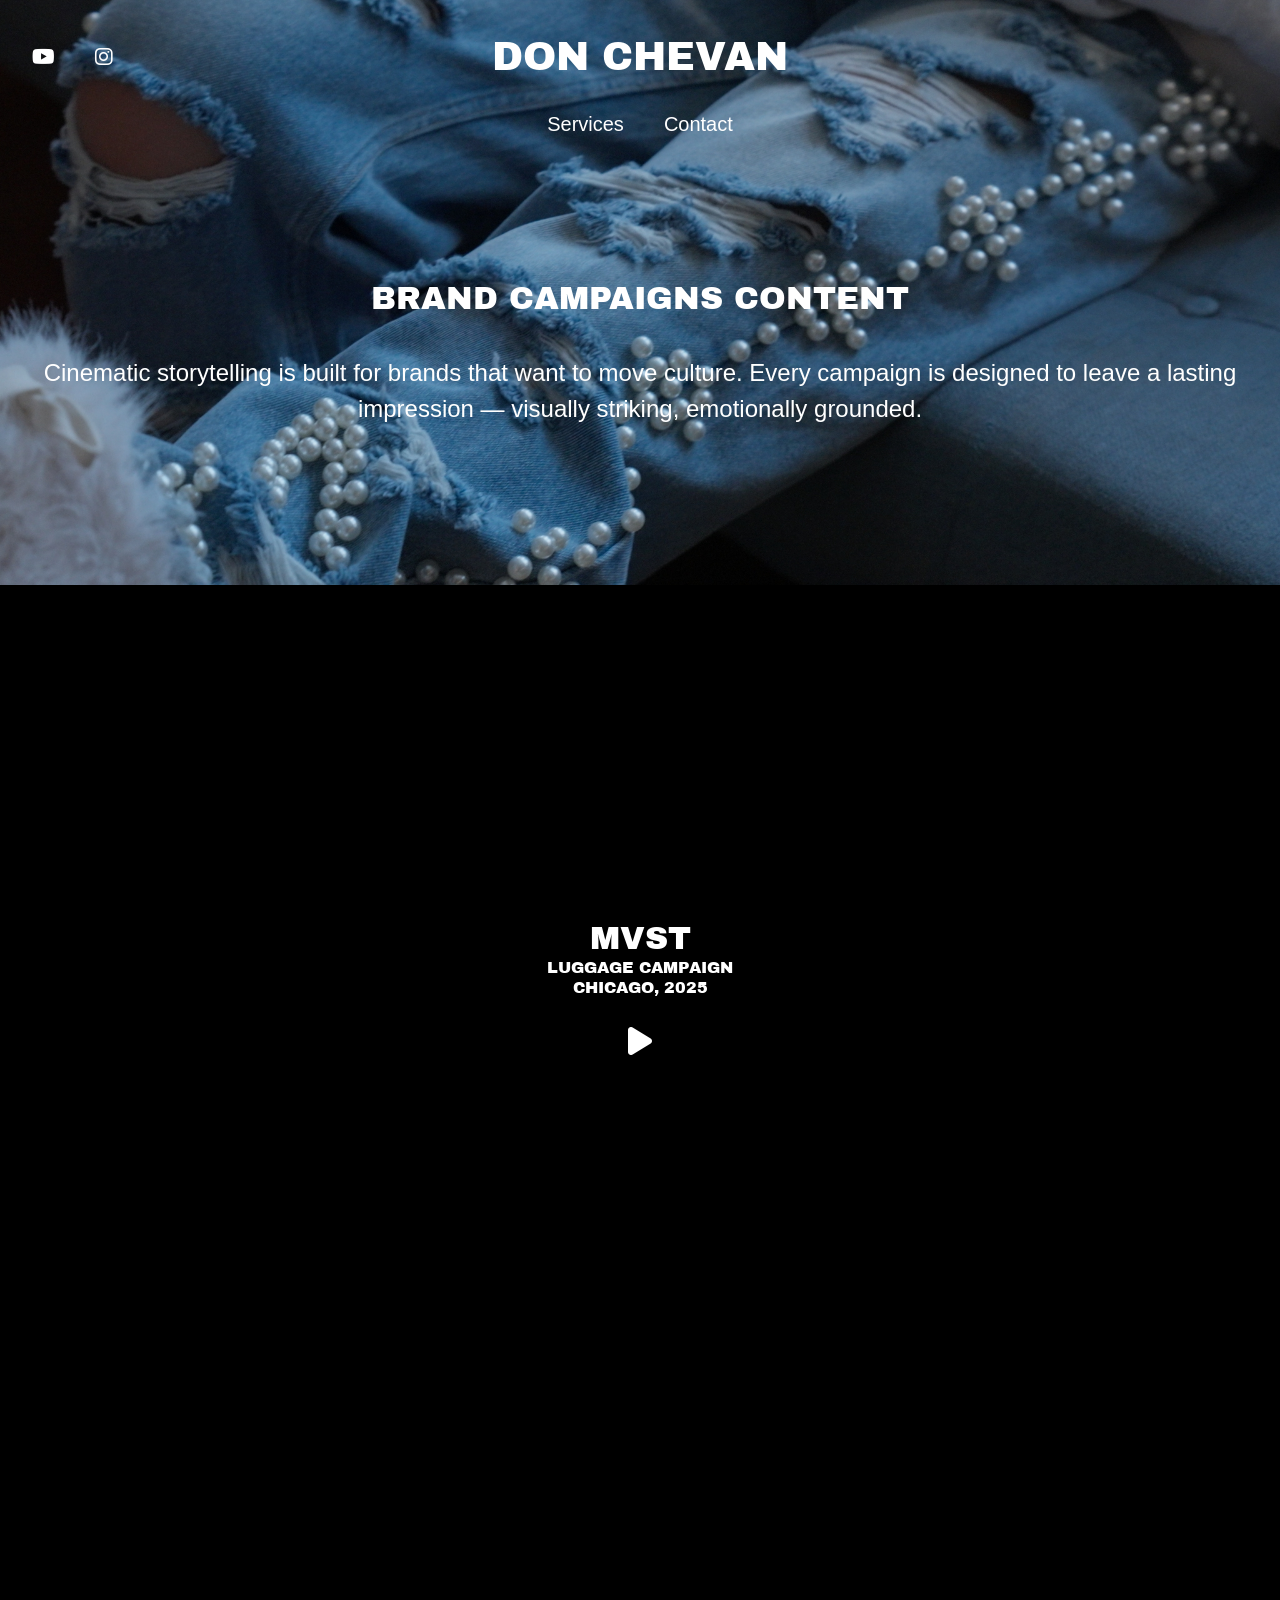
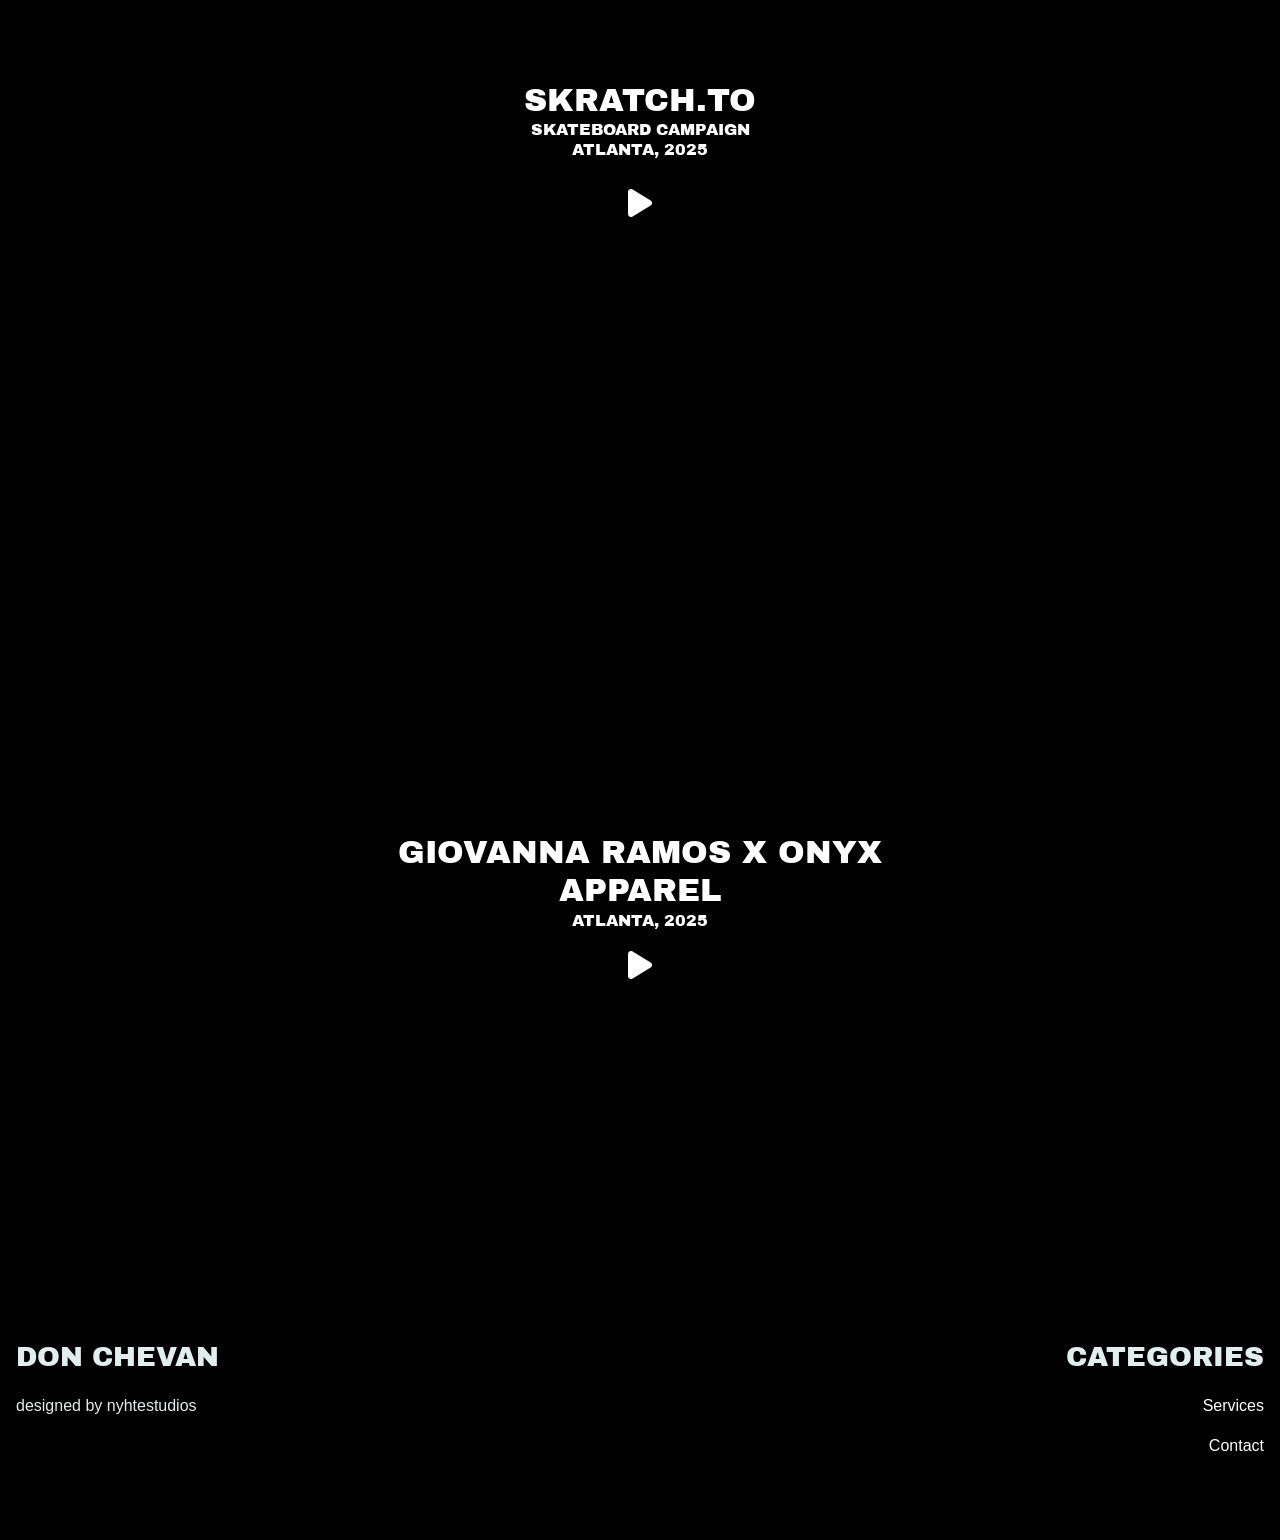
==== commit 7026943c: "Updated Changes" ====
--- a/bccontentpage.html
+++ b/bccontentpage.html
@@ -9,7 +9,7 @@
   <meta name="author" content="" />
   <meta name="description" content="" />
   <meta name="viewport" content="width=device-width, initial-scale=1" />
-  <meta property="og:image" content="./images/message_link_photo.jpeg" />
+  <meta property="og:image" content="./images/newcontact_about.JPEG" />
   <link rel="icon" type="image/x-icon" href="favicon.ico" />
   <link href="https://fonts.googleapis.com/css?family=Archivo+Black" rel="stylesheet" />
   <link rel="stylesheet" href="https://cdnjs.cloudflare.com/ajax/libs/font-awesome/6.7.2/css/all.min.css"
@@ -127,7 +127,7 @@
         </video>
         <h1 style="padding: 1rem; text-align: center !important" class="tumbnail_title_mobile3 ipad-media-settings">
           MVST<br>
-          <p style="font-size: 1rem !important;">LUGGAGE CAMPAIGN<br>NEW YORK, 2026</p>
+          <p style="font-size: 1rem !important;">LUGGAGE CAMPAIGN<br>CHICAGO, 2025</p>
         </h1>
         <br>
         <button id="playPauseButton_mobile3"><i class="fa-solid fa-play"></i></button>
@@ -176,7 +176,7 @@
       </video>
       <h1 style="padding: 1rem; text-align: center !important" class="tumbnail_title_3 ipad-media-settings">
         MVST<br>
-        <p style="font-size: 1rem !important;">LUGGAGE CAMPAIGN<br>NEW YORK, 2026</p>
+        <p style="font-size: 1rem !important;">LUGGAGE CAMPAIGN<br>CHICAGO, 2025</p>
       </h1>
       <br />
       <button id="playPauseButton3"><i class="fa-solid fa-play"></i></button>
--- a/css/base-stylesheet.css
+++ b/css/base-stylesheet.css
@@ -145,6 +145,30 @@
   outline: none;
   }
 
+
+#playPauseButton_mobile4 {
+  position: absolute;
+  top: 65%;
+  left: 50%;
+  transform: translate(-50%, -50%);
+  z-index: 1;
+  /* background-color: rgba(0,0,0,.4); */
+  /* background-color: white; */
+  background: transparent;
+  border: none;
+  /* padding: 1rem; */
+  text-align: center;
+  cursor: pointer;
+  width: 100%;
+  color: white;
+  font-size: 2rem;
+  -webkit-tap-highlight-color: transparent;
+}
+
+#playPauseButton_mobile4:focus {
+  outline: none;
+  }
+
 #playPauseButton:focus {
   outline: none;
 }
@@ -202,6 +226,18 @@
   z-index: 1;
 }
 
+.tumbnail_title_4 {
+  font-size: 2rem;
+  font-family: "Archivo Black", sans-serif;
+  color: white;
+  padding: 1rem;
+  position: absolute;
+  top: 50%;
+  left: 50%;
+  transform: translate(-50%, -50%);
+  z-index: 1;
+}
+
 .tumbnail_title_mobile2 {
   font-size: 2rem;
   font-family: "Archivo Black", sans-serif;
@@ -226,6 +262,18 @@
   z-index: 1;
 }
 
+.tumbnail_title_mobile4 {
+  font-size: 2rem;
+  font-family: "Archivo Black", sans-serif;
+  color: white;
+  /* padding: 1rem; */
+  position: absolute;
+  top: 50%;
+  left: 50%;
+  transform: translate(-50%, -50%);
+  z-index: 1;
+}
+
 #playPauseButton2 {
   position: absolute;
   top: 60%;
@@ -269,6 +317,29 @@
 }
 
 #playPauseButton3:focus {
+  outline: none;
+}
+
+#playPauseButton4 {
+  position: absolute;
+  top: 60%;
+  left: 50%;
+  transform: translate(-50%, -50%);
+  z-index: 1;
+  /* background-color: rgba(0,0,0,.4); */
+  /* background-color: white; */
+  background: transparent;
+  border: none;
+  padding: 1rem;
+  text-align: center;
+  cursor: pointer;
+  width: 100%;
+  color: white;
+  font-size: 2rem;
+  -webkit-tap-highlight-color: transparent;
+}
+
+#playPauseButton4:focus {
   outline: none;
 }
 
@@ -300,6 +371,14 @@
   object-fit: cover;
 }
 
+#background-video4 {
+  width: 100%;
+  height: 75vh;
+  bottom: 0;
+  z-index: -1;
+  object-fit: cover;
+}
+
 #background-video-mobile1 {
   width: 100%;
   height: 75vh;
@@ -317,6 +396,14 @@
 }
 
 #background-video-mobile3 {
+  width: 100%;
+  height: 75vh;
+  bottom: 0;
+  z-index: -1;
+  object-fit: cover;
+}
+
+#background-video-mobile4 {
   width: 100%;
   height: 75vh;
   bottom: 0;
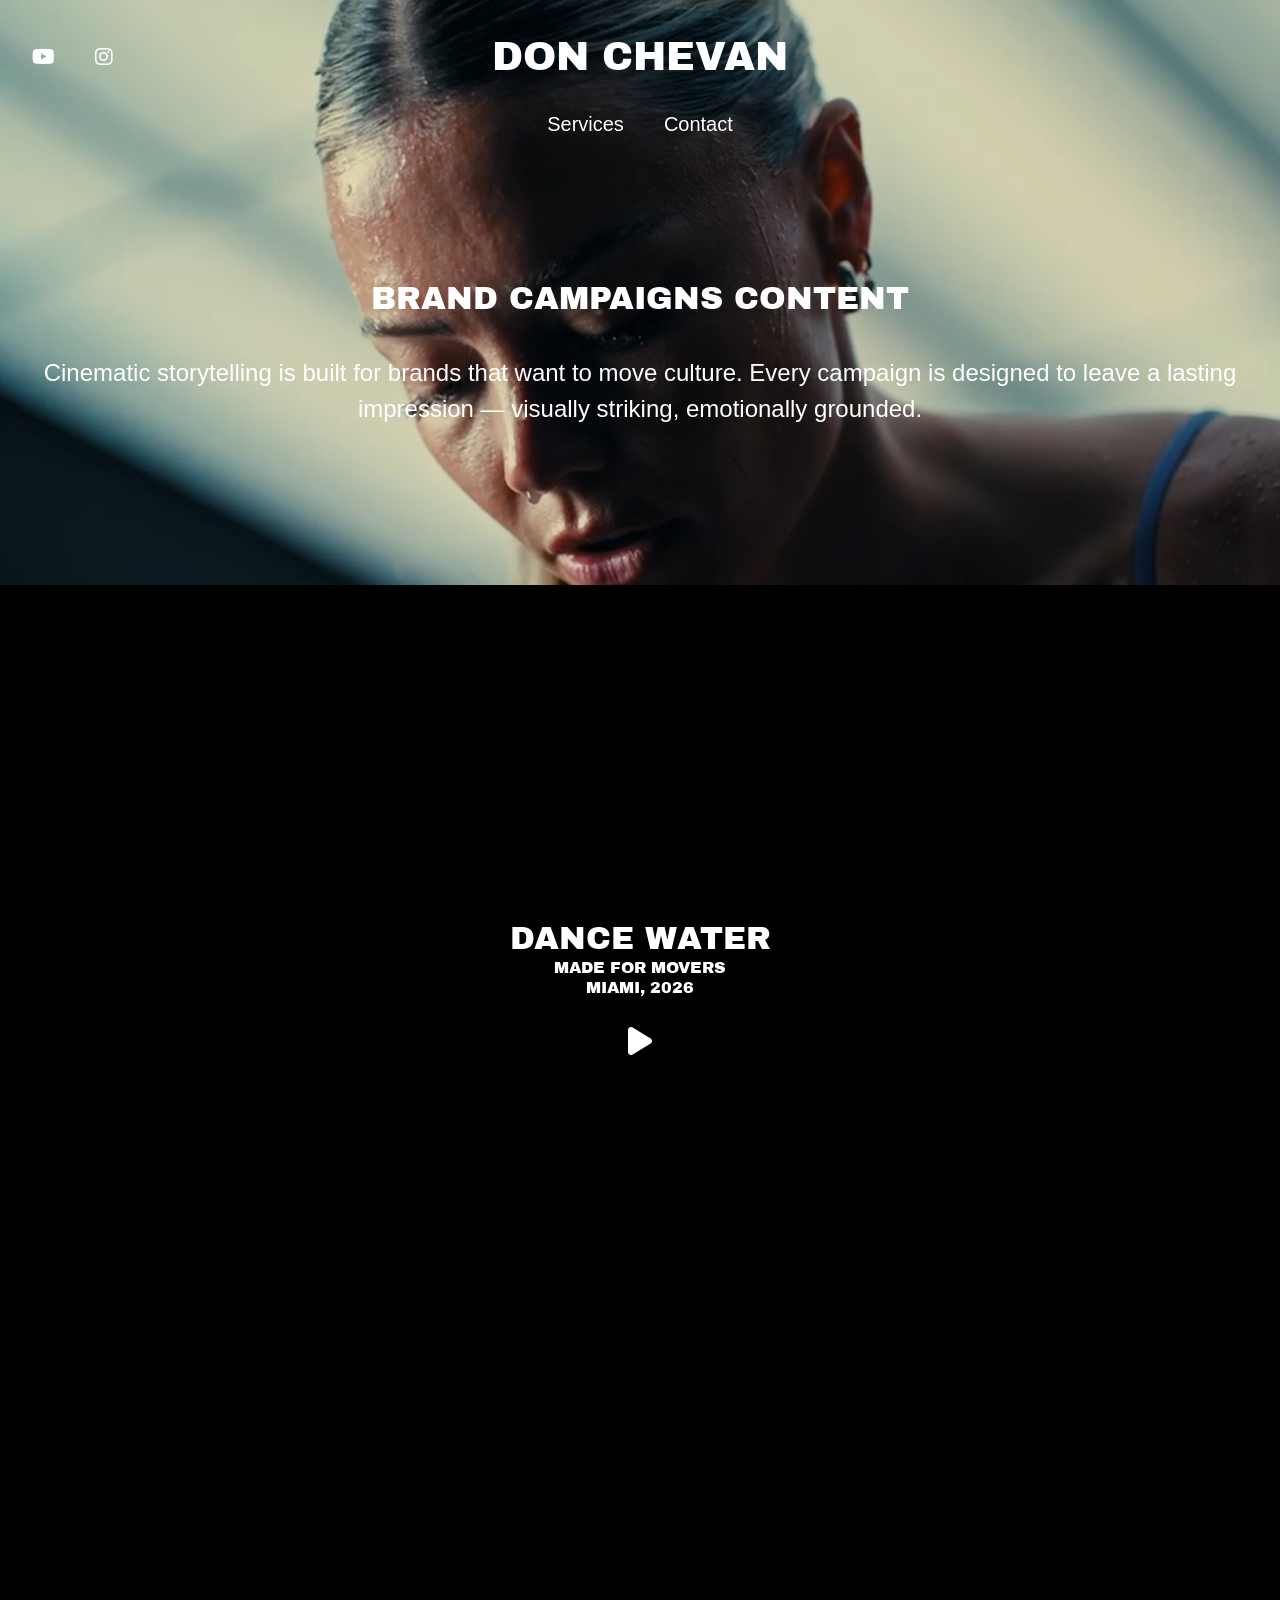
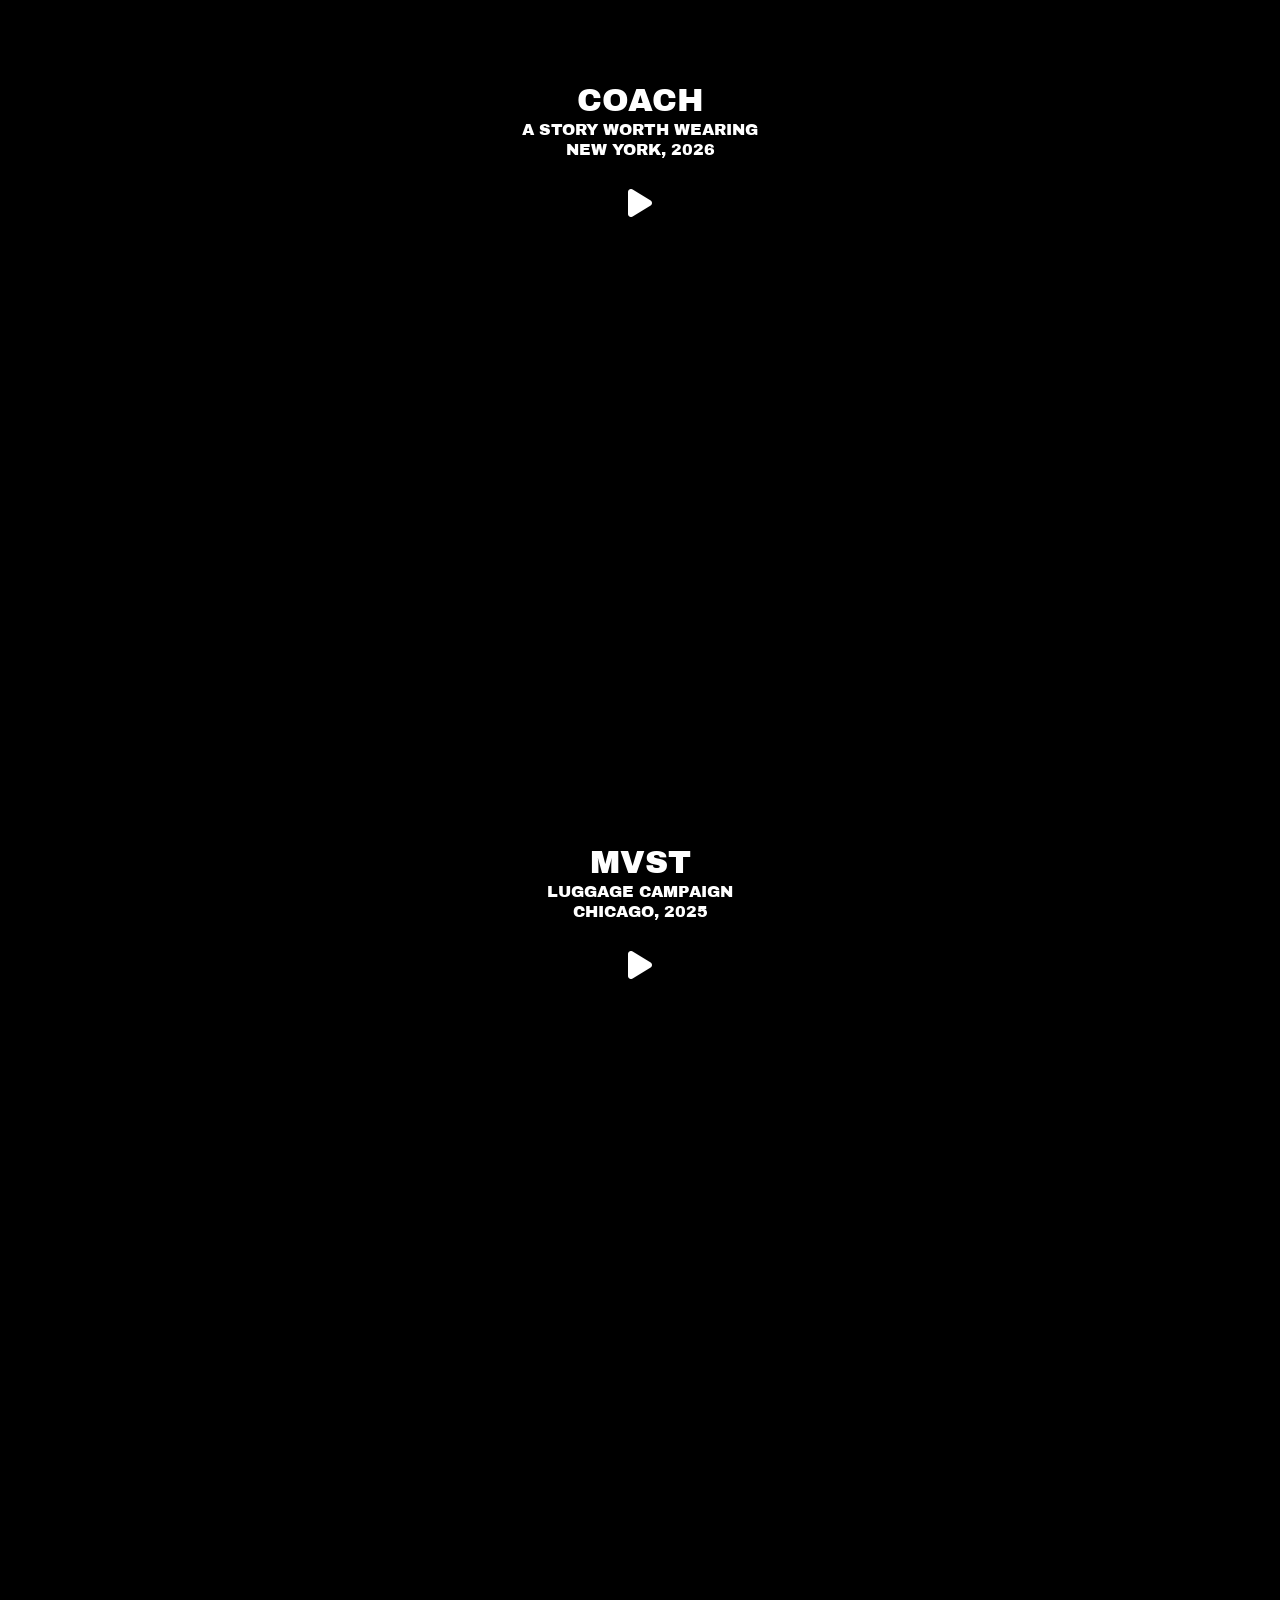
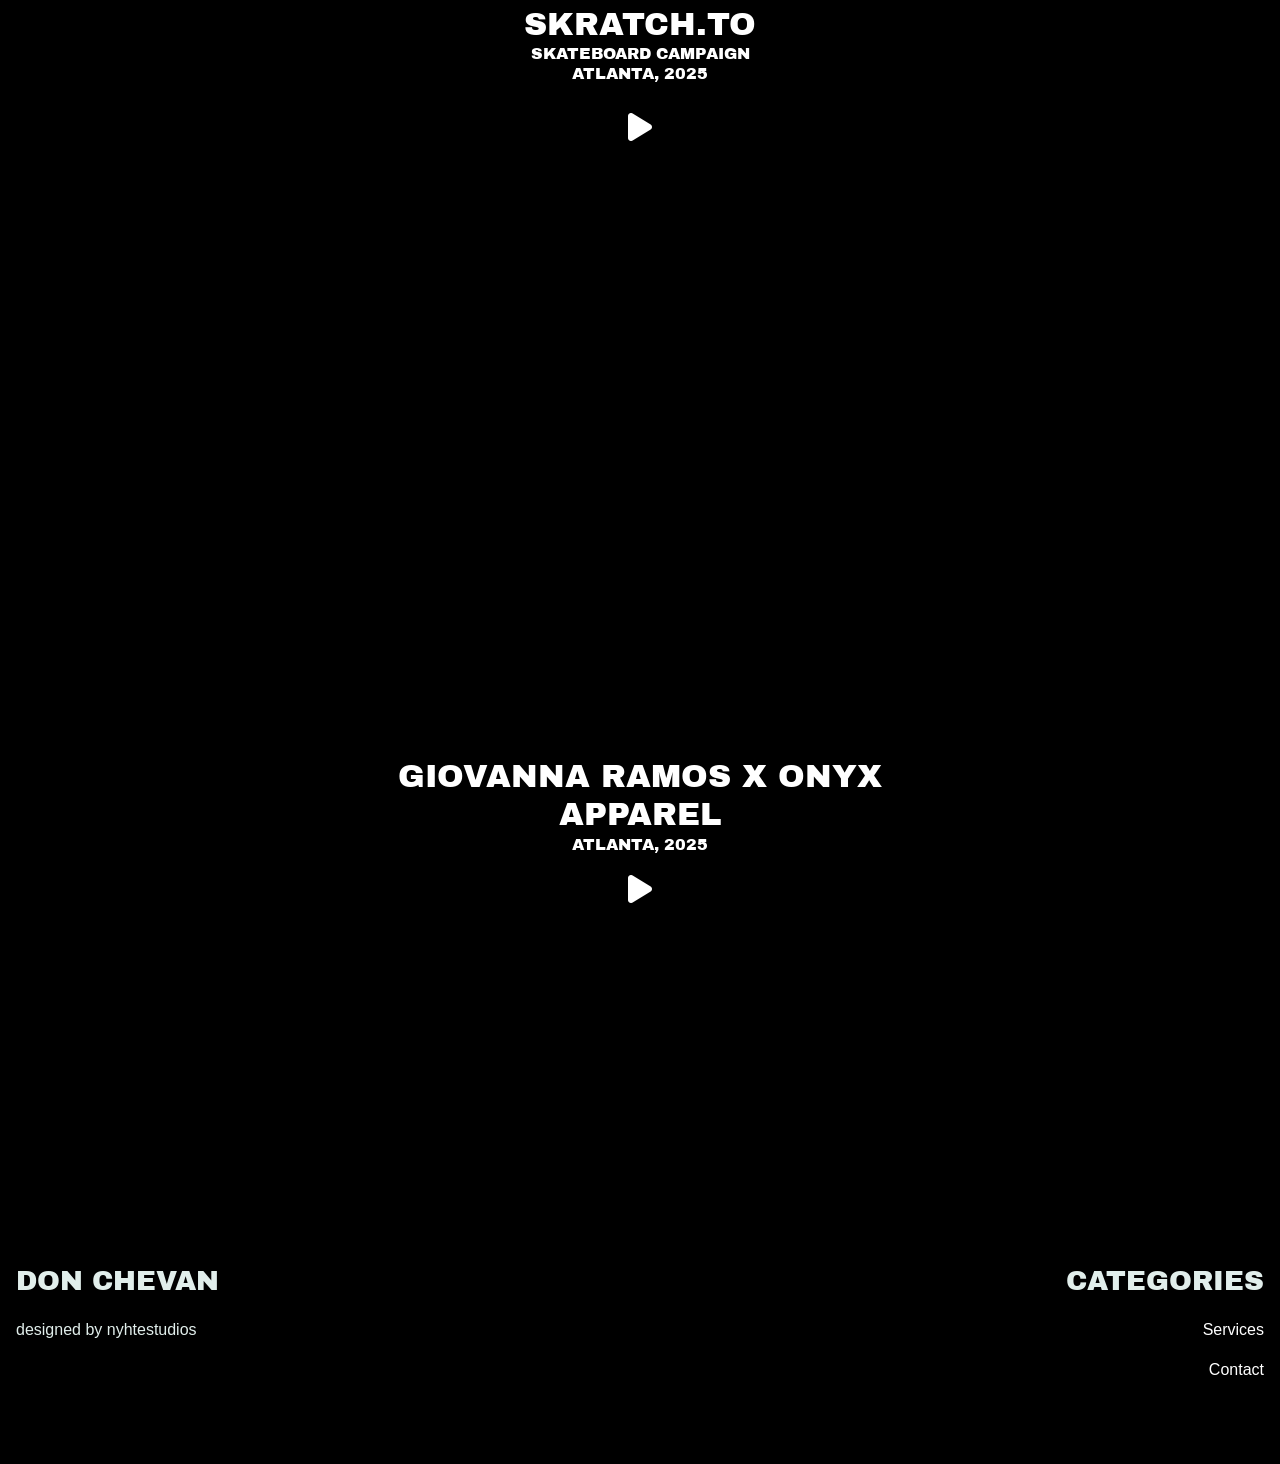
==== commit 0920e4ab: "updated with new videos" ====
--- a/bccontentpage.html
+++ b/bccontentpage.html
@@ -118,6 +118,39 @@
   <!-- content code -->
   <!-- content section for Moblie -->
   <div class="hide-on-desktop-aboutme show-on-mobile">
+
+       <section class="content-section-mobile mobile-section-settings iphone-se-section-settings">
+      <div style="padding-top: 1rem;"
+        class="video-container-mobile mobile-text-container-settings iphone-se-container-settings">
+        <!-- background-video -->
+        <video playsinline loop id="background-video-mobile5">
+          <source src="./images/1080 danve water.mov" type="video/mp4" />
+        </video>
+        <h1 style="padding: 1rem; text-align: center !important" class="tumbnail_title_mobile5 ipad-media-settings">
+          DANCE WATER<br>
+          <p style="font-size: 1rem !important;">MADE FOR MOVERS<br>MIAMI, 2026</p>
+        </h1>
+        <br>
+        <button id="playPauseButton_mobile5"><i class="fa-solid fa-play"></i></button>
+      </div>
+    </section>
+
+        <section class="content-section-mobile mobile-section-settings iphone-se-section-settings">
+      <div style="padding-top: 1rem;"
+        class="video-container-mobile mobile-text-container-settings iphone-se-container-settings">
+        <!-- background-video -->
+        <video playsinline loop id="background-video-mobile4">
+          <source src="./images/coachfinal.mov" type="video/mp4" />
+        </video>
+        <h1 style="padding: 1rem; text-align: center !important" class="tumbnail_title_mobile4 ipad-media-settings">
+          COACH<br>
+          <p style="font-size: 1rem !important;">A STORY WORTH WEARING<br>NEW YORK, 2026</p>
+        </h1>
+        <br>
+        <button id="playPauseButton_mobile4"><i class="fa-solid fa-play"></i></button>
+      </div>
+    </section>
+
     <section class="content-section-mobile mobile-section-settings iphone-se-section-settings">
       <div style="padding-top: 1rem;"
         class="video-container-mobile mobile-text-container-settings iphone-se-container-settings">
@@ -169,6 +202,32 @@
   <!-- content section for Desktop & Ipad -->
   <div class="show-on-desktop-aboutme hide-on-mobile">
 
+       <section class="video-container">
+      <!-- background-video -->
+      <video playsinline loop id="background-video5">
+        <source src="./images/1080 danve water.mov" type="video/mp4" />
+      </video>
+      <h1 style="padding: 1rem; text-align: center !important" class="tumbnail_title_5 ipad-media-settings">
+        DANCE WATER<br>
+        <p style="font-size: 1rem !important;">MADE FOR MOVERS<br>MIAMI, 2026</p>
+      </h1>
+      <br />
+      <button id="playPauseButton5"><i class="fa-solid fa-play"></i></button>
+    </section>
+
+     <section class="video-container">
+      <!-- background-video -->
+      <video playsinline loop id="background-video4">
+        <source src="./images/coachfinal.mov" type="video/mp4" />
+      </video>
+      <h1 style="padding: 1rem; text-align: center !important" class="tumbnail_title_4 ipad-media-settings">
+        COACH<br>
+        <p style="font-size: 1rem !important;">A STORY WORTH WEARING<br>NEW YORK, 2026</p>
+      </h1>
+      <br />
+      <button id="playPauseButton4"><i class="fa-solid fa-play"></i></button>
+    </section>
+
     <section class="video-container">
       <!-- background-video -->
       <video playsinline loop id="background-video3">
@@ -318,6 +377,66 @@
       thumbnailTitleMobile3.classList.add("hidden");
     });
 
+        // Function for Video 4
+    const myVideoMobile4 = document.getElementById("background-video-mobile4");
+    const playButtonMobile4 = document.getElementById("playPauseButton_mobile4");
+    const thumbnailTitleMobile4 = document.querySelector(".tumbnail_title_mobile4");
+
+    // Play video when the button is clicked
+    playButtonMobile4.addEventListener("click", () => {
+      myVideoMobile4.play(); // just play, not toggle
+    });
+
+    // Pause video when the video itself is clicked
+    myVideoMobile4.addEventListener("click", () => {
+      if (!myVideoMobile4.paused) {
+        myVideoMobile4.pause();
+      }
+    });
+
+    // Show button when video is paused or ended
+    myVideoMobile4.addEventListener("pause", () => {
+      playButtonMobile4.classList.remove("hidden");
+      thumbnailTitleMobile4.classList.remove("hidden");
+      playButtonMobile4.innerHTML = '<i class="fa-solid fa-play"></i>';
+    });
+
+    // Hide button when video starts playing
+    myVideoMobile4.addEventListener("play", () => {
+      playButtonMobile4.classList.add("hidden");
+      thumbnailTitleMobile4.classList.add("hidden");
+    });
+
+
+        // Function for Video 5
+    const myVideoMobile5 = document.getElementById("background-video-mobile5");
+    const playButtonMobile5 = document.getElementById("playPauseButton_mobile5");
+    const thumbnailTitleMobile5 = document.querySelector(".tumbnail_title_mobile5");
+
+    // Play video when the button is clicked
+    playButtonMobile5.addEventListener("click", () => {
+      myVideoMobile5.play(); // just play, not toggle
+    });
+
+    // Pause video when the video itself is clicked
+    myVideoMobile5.addEventListener("click", () => {
+      if (!myVideoMobile5.paused) {
+        myVideoMobile5.pause();
+      }
+    });
+
+    // Show button when video is paused or ended
+    myVideoMobile5.addEventListener("pause", () => {
+      playButtonMobile5.classList.remove("hidden");
+      thumbnailTitleMobile5.classList.remove("hidden");
+      playButtonMobile5.innerHTML = '<i class="fa-solid fa-play"></i>';
+    });
+
+    // Hide button when video starts playing
+    myVideoMobile5.addEventListener("play", () => {
+      playButtonMobile5.classList.add("hidden");
+      thumbnailTitleMobile5.classList.add("hidden");
+    });
     
     // Desktop & Ipad
     // Function for Video 1
@@ -410,6 +529,65 @@
       thumbnailTitle3.classList.add("hidden");
     });
 
+           // Function for Video 4
+    const myVideo4 = document.getElementById("background-video4");
+    const playButton4 = document.getElementById("playPauseButton4");
+    const thumbnailTitle4 = document.querySelector(".tumbnail_title_4");
+
+    // Play video when the button is clicked
+    playButton4.addEventListener("click", () => {
+      myVideo4.play(); // just play, not toggle
+    });
+
+    // Pause video when the video itself is clicked
+    myVideo4.addEventListener("click", () => {
+      if (!myVideo4.paused) {
+        myVideo4.pause();
+      }
+    });
+
+    // Show button when video is paused or ended
+    myVideo4.addEventListener("pause", () => {
+      playButton4.classList.remove("hidden");
+      thumbnailTitle4.classList.remove("hidden");
+      playButton4.innerHTML = '<i class="fa-solid fa-play"></i>';
+    });
+
+    // Hide button when video starts playing
+    myVideo4.addEventListener("play", () => {
+      playButton4.classList.add("hidden");
+      thumbnailTitle4.classList.add("hidden");
+    });
+
+               // Function for Video 5
+    const myVideo5 = document.getElementById("background-video5");
+    const playButton5 = document.getElementById("playPauseButton5");
+    const thumbnailTitle5 = document.querySelector(".tumbnail_title_5");
+
+    // Play video when the button is clicked
+    playButton5.addEventListener("click", () => {
+      myVideo5.play(); // just play, not toggle
+    });
+
+    // Pause video when the video itself is clicked
+    myVideo5.addEventListener("click", () => {
+      if (!myVideo5.paused) {
+        myVideo5.pause();
+      }
+    });
+
+    // Show button when video is paused or ended
+    myVideo5.addEventListener("pause", () => {
+      playButton5.classList.remove("hidden");
+      thumbnailTitle5.classList.remove("hidden");
+      playButton5.innerHTML = '<i class="fa-solid fa-play"></i>';
+    });
+
+    // Hide button when video starts playing
+    myVideo5.addEventListener("play", () => {
+      playButton5.classList.add("hidden");
+      thumbnailTitle5.classList.add("hidden");
+    });
   </script>
 
   <!-- base javascript file -->
--- a/css/base-stylesheet.css
+++ b/css/base-stylesheet.css
@@ -169,6 +169,29 @@
   outline: none;
   }
 
+#playPauseButton_mobile5 {
+  position: absolute;
+  top: 65%;
+  left: 50%;
+  transform: translate(-50%, -50%);
+  z-index: 1;
+  /* background-color: rgba(0,0,0,.4); */
+  /* background-color: white; */
+  background: transparent;
+  border: none;
+  /* padding: 1rem; */
+  text-align: center;
+  cursor: pointer;
+  width: 100%;
+  color: white;
+  font-size: 2rem;
+  -webkit-tap-highlight-color: transparent;
+}
+
+#playPauseButton_mobile5:focus {
+  outline: none;
+  }
+
 #playPauseButton:focus {
   outline: none;
 }
@@ -238,6 +261,18 @@
   z-index: 1;
 }
 
+.tumbnail_title_5 {
+  font-size: 2rem;
+  font-family: "Archivo Black", sans-serif;
+  color: white;
+  padding: 1rem;
+  position: absolute;
+  top: 50%;
+  left: 50%;
+  transform: translate(-50%, -50%);
+  z-index: 1;
+}
+
 .tumbnail_title_mobile2 {
   font-size: 2rem;
   font-family: "Archivo Black", sans-serif;
@@ -274,6 +309,18 @@
   z-index: 1;
 }
 
+.tumbnail_title_mobile5 {
+  font-size: 2rem;
+  font-family: "Archivo Black", sans-serif;
+  color: white;
+  /* padding: 1rem; */
+  position: absolute;
+  top: 50%;
+  left: 50%;
+  transform: translate(-50%, -50%);
+  z-index: 1;
+}
+
 #playPauseButton2 {
   position: absolute;
   top: 60%;
@@ -340,6 +387,29 @@
 }
 
 #playPauseButton4:focus {
+  outline: none;
+}
+
+#playPauseButton5 {
+  position: absolute;
+  top: 60%;
+  left: 50%;
+  transform: translate(-50%, -50%);
+  z-index: 1;
+  /* background-color: rgba(0,0,0,.4); */
+  /* background-color: white; */
+  background: transparent;
+  border: none;
+  padding: 1rem;
+  text-align: center;
+  cursor: pointer;
+  width: 100%;
+  color: white;
+  font-size: 2rem;
+  -webkit-tap-highlight-color: transparent;
+}
+
+#playPauseButton5:focus {
   outline: none;
 }
 
@@ -379,6 +449,14 @@
   object-fit: cover;
 }
 
+#background-video5 {
+  width: 100%;
+  height: 75vh;
+  bottom: 0;
+  z-index: -1;
+  object-fit: cover;
+}
+
 #background-video-mobile1 {
   width: 100%;
   height: 75vh;
@@ -404,6 +482,14 @@
 }
 
 #background-video-mobile4 {
+  width: 100%;
+  height: 75vh;
+  bottom: 0;
+  z-index: -1;
+  object-fit: cover;
+}
+
+#background-video-mobile5 {
   width: 100%;
   height: 75vh;
   bottom: 0;
--- a/css/services-subpage-stylesheet.css
+++ b/css/services-subpage-stylesheet.css
@@ -341,7 +341,7 @@
 #service-background-image-005 {
   width: 100%;
   height: 65vh;
-  background-image: url('../images/brandcampaign.jpeg');
+  background-image: url('../images/brandstill.jpg');
   background-repeat: no-repeat;
   background-size: cover;
   /* position: fixed; */
--- a/css/content-pages.css
+++ b/css/content-pages.css
@@ -47,7 +47,7 @@
   .content-image-001 {
     width: 100%;
     height: 65vh;
-    background-image: url("../images/brandcampaign.jpeg");
+    background-image: url("../images/brandstill.jpg");
     background-repeat: no-repeat;
     background-size: cover;
     /* background-attachment: fixed; */
@@ -59,7 +59,7 @@
 .content-image-001-mobile {
     width: 100%;
     height: 65vh;
-    background-image: url("../images/brandcampaign.jpeg");
+    background-image: url("../images/brandstill.jpg");
     background-repeat: no-repeat;
     background-size: cover;
     /* background-attachment: fixed; */
